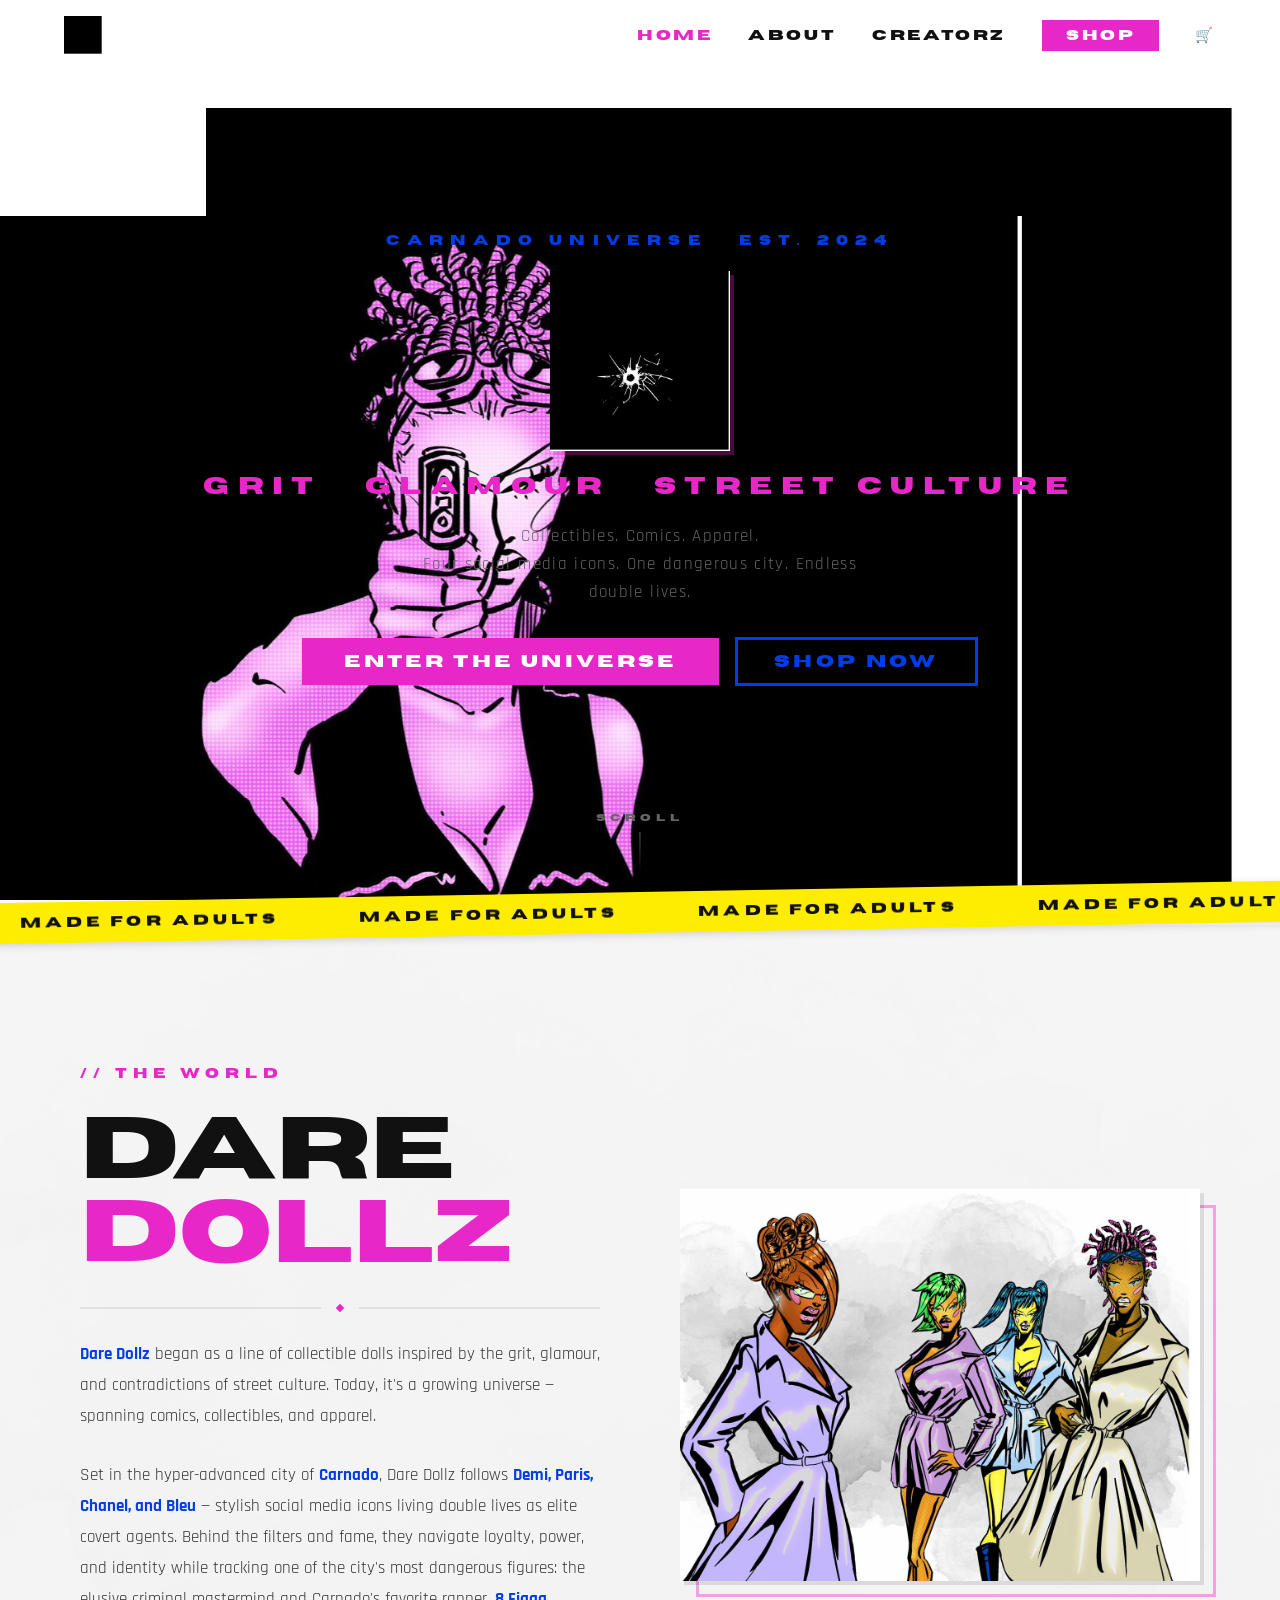
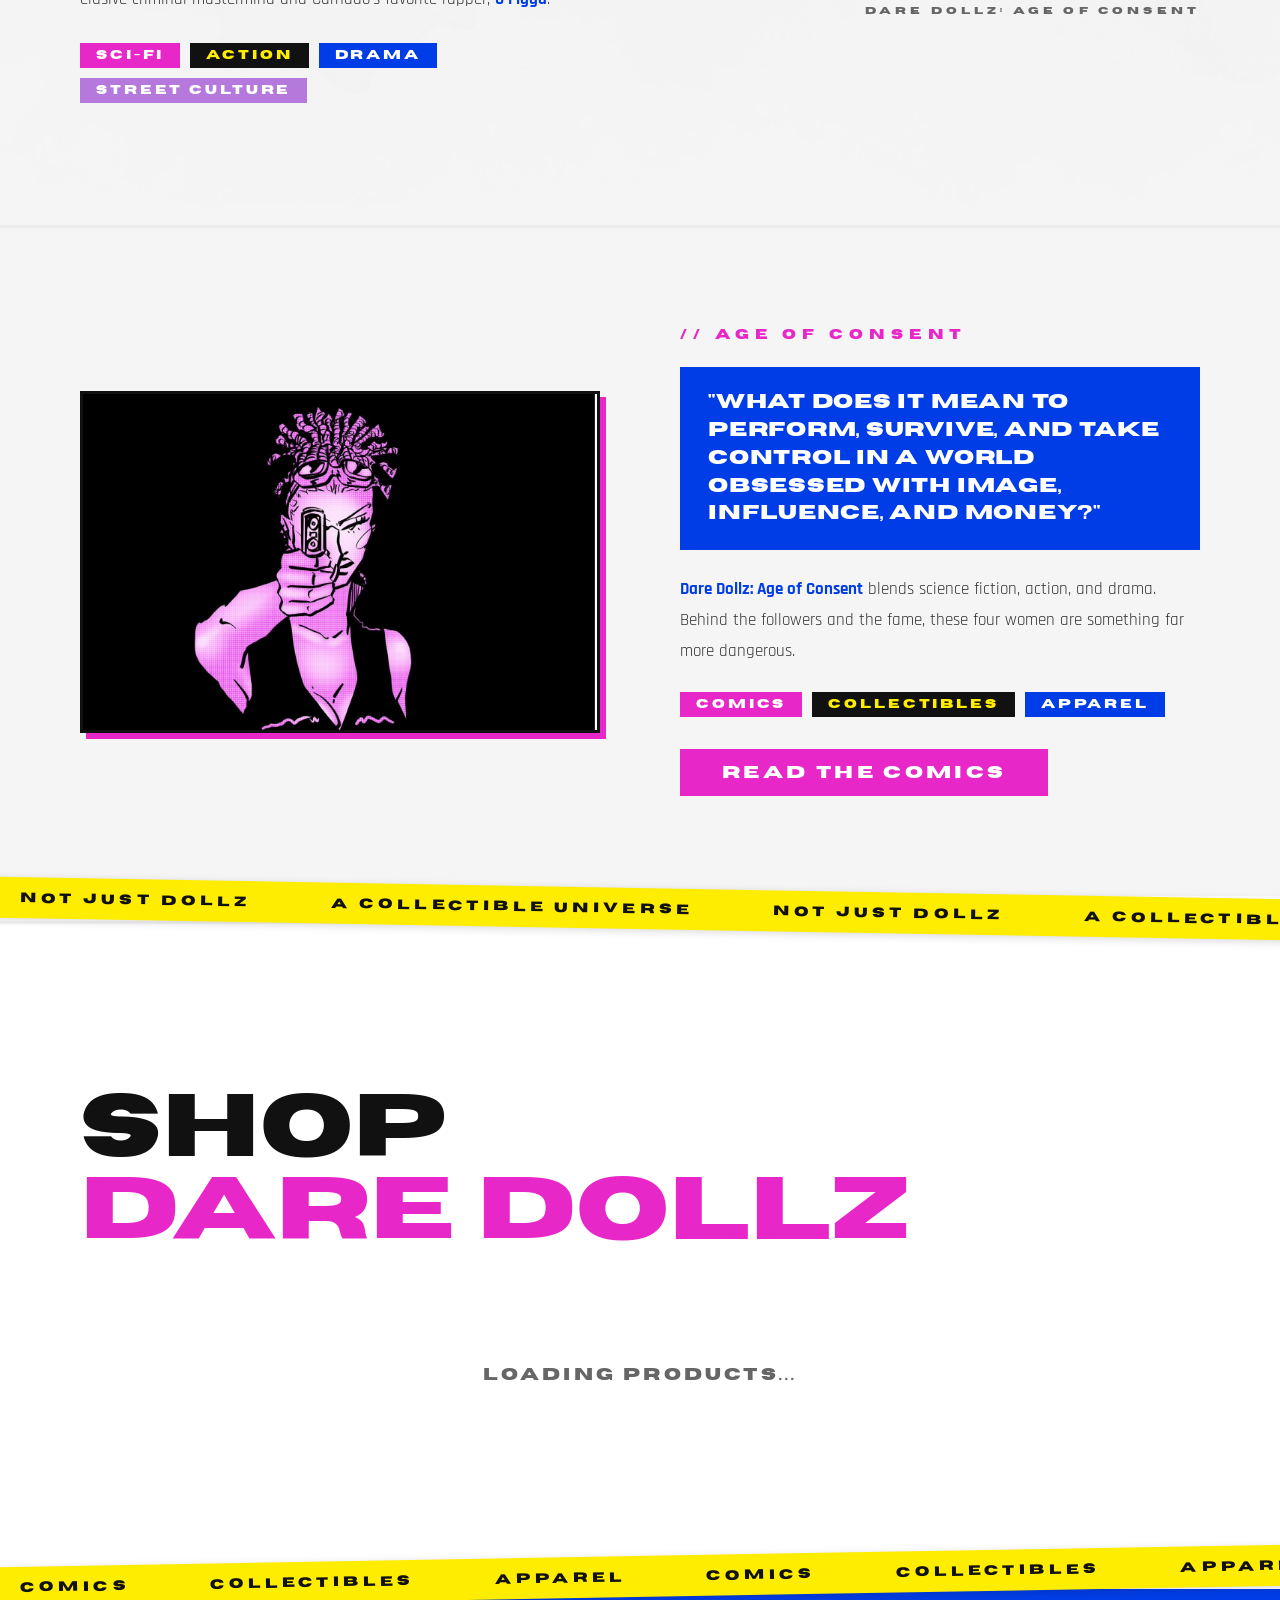
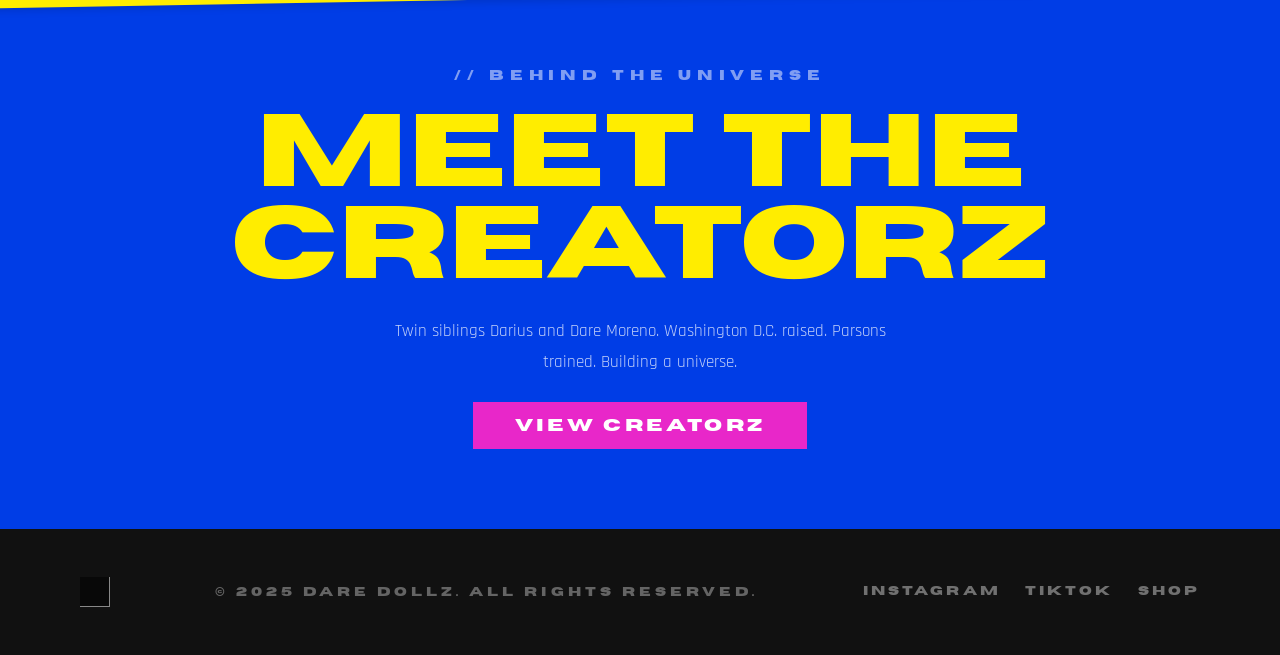
==== index.html @ 45865a86 "Dare Dollz site: pop-art redesign with Shopify integration Restyled from dark cyberpunk to pop-art/c" ====
<!DOCTYPE html>
<html lang="en">
<head>
  <meta charset="UTF-8">
  <meta name="viewport" content="width=device-width, initial-scale=1.0">
  <meta name="description" content="Dare Dollz — Collectibles, Comics & Apparel. A universe set in the hyper-advanced city of Carnado.">
  <title>DARE DOLLZ</title>
  <link rel="icon" type="image/png" href="assets/images/logo2.png">
  <link rel="stylesheet" href="css/style.css">
</head>
<body>

  <!-- ══════════════ NAV ══════════════ -->
  <nav class="nav">
    <a href="index.html">
      <img src="assets/images/logo2.png" alt="Dare Dollz" class="nav-logo">
    </a>

    <div class="nav-toggle" aria-label="Toggle menu">
      <span></span><span></span><span></span>
    </div>

    <ul class="nav-links">
      <li><a href="#hero">Home</a></li>
      <li><a href="#about">About</a></li>
      <li><a href="pages/creatorz.html">Creatorz</a></li>
      <li><a href="#shop" class="nav-shop">Shop</a></li>
      <li><a href="#" id="cart-toggle" class="nav-cart" aria-label="Cart">&#x1f6d2;<span id="cart-count" class="cart-count">0</span></a></li>
    </ul>
  </nav>

  <!-- ══════════════ HERO ══════════════ -->
  <section id="hero" class="hero">

    <!-- Background character art -->
    <img src="assets/images/main.png"   alt="" class="hero-bg-right" aria-hidden="true">
    <img src="assets/images/enter1.png" alt="" class="hero-bg-left"  aria-hidden="true">

    <!-- Center content -->
    <div class="hero-content">
      <p class="hero-eyebrow">Carnado Universe &middot; Est. 2024</p>

      <div class="hero-logo-wrap">
        <img src="assets/images/logo1.png" alt="Dare Dollz" class="hero-logo">
      </div>

      <p class="hero-tagline">Grit &middot; Glamour &middot; Street Culture</p>

      <p class="hero-sub">
        Collectibles. Comics. Apparel.<br>
        Four social media icons. One dangerous city. Endless double lives.
      </p>

      <div class="hero-cta">
        <a href="#about" class="btn btn-primary">Enter the Universe</a>
        <a href="#shop"   class="btn btn-outline">Shop Now</a>
      </div>
    </div>

    <!-- Scroll cue -->
    <div class="scroll-hint" aria-hidden="true">
      <span>Scroll</span>
      <div class="scroll-line"></div>
    </div>
  </section>

  <!-- ── CAUTION TAPE ── -->
  <div class="marquee-tape" aria-hidden="true">
    <div class="marquee-inner">
      <span>Made for Adults</span><span>Made for Adults</span><span>Made for Adults</span><span>Made for Adults</span><span>Made for Adults</span><span>Made for Adults</span><span>Made for Adults</span><span>Made for Adults</span><span>Made for Adults</span><span>Made for Adults</span>
    </div>
  </div>

  <!-- ══════════════ ABOUT ══════════════ -->
  <section id="about" class="about">

    <!-- Story intro grid -->
    <div class="about-hero">
      <div class="about-cloud" aria-hidden="true"></div>

      <div class="about-grid">

        <!-- Text -->
        <div class="about-text">
          <p class="section-label reveal" style="color: var(--pink);">// The World</p>

          <h2 class="section-title reveal reveal-delay-1">
            DARE
            <span class="accent">DOLLZ</span>
          </h2>

          <div class="divider reveal reveal-delay-2">
            <div class="divider-line"></div>
            <div class="divider-dot"></div>
            <div class="divider-line"></div>
          </div>

          <p class="body-text reveal reveal-delay-2">
            <strong>Dare Dollz</strong> began as a line of collectible dolls inspired by the grit, glamour, and contradictions of street culture. Today, it's a growing universe — spanning comics, collectibles, and apparel.
          </p>

          <p class="body-text reveal reveal-delay-3">
            Set in the hyper-advanced city of <strong>Carnado</strong>, Dare Dollz follows <strong>Demi, Paris, Chanel, and Bleu</strong> — stylish social media icons living double lives as elite covert agents. Behind the filters and fame, they navigate loyalty, power, and identity while tracking one of the city's most dangerous figures: the elusive criminal mastermind and Carnado's favorite rapper, <strong>8 Figga</strong>.
          </p>

          <div class="tag-row reveal reveal-delay-3">
            <span class="tag tag-pink">Sci-Fi</span>
            <span class="tag tag-yellow">Action</span>
            <span class="tag tag-blue">Drama</span>
            <span class="tag tag-purple">Street Culture</span>
          </div>
        </div>

        <!-- Image -->
        <div class="about-img-wrap reveal reveal-delay-1">
          <img src="assets/images/about.png" alt="Dare Dollz characters — Demi, Paris, Chanel, and Bleu" class="about-img">
        </div>
      </div>
    </div>

    <!-- Comic strip section -->
    <div class="comic-section">
      <div class="comic-inner">

        <img src="assets/images/enter1.png" alt="Dare Dollz: Age of Consent — comic art" class="comic-img reveal">

        <div class="comic-text">
          <p class="section-label reveal" style="color: var(--pink);">// Age of Consent</p>

          <blockquote class="pullquote reveal reveal-delay-1">
            "What does it mean to perform, survive, and take control in a world obsessed with image, influence, and money?"
          </blockquote>

          <p class="body-text reveal reveal-delay-2">
            <span style="color: var(--blue); font-weight: 700;">Dare Dollz: Age of Consent</span> blends science fiction, action, and drama. Behind the followers and the fame, these four women are something far more dangerous.
          </p>

          <div class="tag-row reveal reveal-delay-2">
            <span class="tag tag-pink">Comics</span>
            <span class="tag tag-yellow">Collectibles</span>
            <span class="tag tag-blue">Apparel</span>
          </div>

          <a href="#" class="btn btn-primary reveal reveal-delay-3" style="align-self: flex-start; margin-top: 8px;">
            Read the Comics
          </a>
        </div>
      </div>
    </div>

  </section>

  <!-- ── CAUTION TAPE ── -->
  <div class="marquee-tape tape-reverse" aria-hidden="true">
    <div class="marquee-inner">
      <span>Not Just Dollz</span><span>A Collectible Universe</span><span>Not Just Dollz</span><span>A Collectible Universe</span><span>Not Just Dollz</span><span>A Collectible Universe</span><span>Not Just Dollz</span><span>A Collectible Universe</span><span>Not Just Dollz</span><span>A Collectible Universe</span>
    </div>
  </div>

  <!-- ══════════════ SHOP ══════════════ -->
  <section id="shop" class="shop">
    <div class="shop-inner">
      <p class="section-label reveal" style="color: var(--pink);">// The Collection</p>
      <h2 class="section-title reveal reveal-delay-1">
        SHOP <span class="accent">DARE DOLLZ</span>
      </h2>
      <div id="products-grid" class="products-grid">
        <!-- Shopify products loaded here by js/shopify.js -->
        <div class="products-loading">Loading products...</div>
      </div>
    </div>
  </section>

  <!-- ══════════════ CART DRAWER ══════════════ -->
  <div id="cart-overlay" class="cart-overlay"></div>
  <aside id="cart-drawer" class="cart-drawer">
    <div class="cart-header">
      <h3>YOUR CART</h3>
      <button id="cart-close" class="cart-close">&times;</button>
    </div>
    <div id="cart-items" class="cart-items">
      <p class="cart-empty">Your cart is empty</p>
    </div>
    <div id="cart-footer" class="cart-footer" style="display:none;">
      <div class="cart-total">
        <span>SUBTOTAL</span>
        <span id="cart-subtotal">$0.00</span>
      </div>
      <button id="cart-checkout" class="btn btn-primary" style="width:100%;text-align:center;">Checkout</button>
    </div>
  </aside>

  <!-- ══════════════ CREATORZ PREVIEW ══════════════ -->
  <!-- Full page at pages/creatorz.html -->
  <!-- ── CAUTION TAPE ── -->
  <div class="marquee-tape" aria-hidden="true">
    <div class="marquee-inner">
      <span>Comics</span><span>Collectibles</span><span>Apparel</span><span>Comics</span><span>Collectibles</span><span>Apparel</span><span>Comics</span><span>Collectibles</span><span>Apparel</span><span>Comics</span><span>Collectibles</span><span>Apparel</span>
    </div>
  </div>

  <section id="creatorz-preview" style="
    background: var(--blue);
    padding: 80px;
    text-align: center;
    display: flex;
    flex-direction: column;
    align-items: center;
    gap: 24px;
    color: var(--white);
  ">
    <p class="section-label reveal" style="color: rgba(255,255,255,0.5);">// Behind the Universe</p>
    <h2 class="reveal reveal-delay-1" style="font-family: var(--font-display); font-size: clamp(3rem, 8vw, 7rem); color: var(--yellow); line-height: 0.9;">
      MEET THE<br>CREATORZ
    </h2>
    <p class="body-text reveal reveal-delay-2" style="max-width: 500px; color: rgba(255,255,255,0.75);">
      Twin siblings Darius and Dare Moreno. Washington D.C. raised. Parsons trained. Building a universe.
    </p>
    <a href="pages/creatorz.html" class="btn btn-primary reveal reveal-delay-3">View Creatorz</a>
  </section>

  <!-- ══════════════ FOOTER ══════════════ -->
  <footer class="footer">
    <img src="assets/images/logo2.png" alt="Dare Dollz" class="footer-logo">
    <p class="footer-copy">&copy; 2025 Dare Dollz. All Rights Reserved.</p>
    <div class="footer-links">
      <a href="#">Instagram</a>
      <a href="#">TikTok</a>
      <a href="#">Shop</a>
    </div>
  </footer>

  <!-- Shopify Buy SDK -->
  <script src="https://sdks.shopifycdn.com/buy-button/latest/buy-button-storefront.min.js"></script>
  <script src="js/shopify.js"></script>
  <script src="js/main.js"></script>
</body>
</html>
---- css/style.css ----
/* ============================================
   DARE DOLLZ — Main Stylesheet
   Pop-Art / Comic Book / Streetwear aesthetic
   Brand Colors: Yellow #FFED00 | Pink #E827C9
   Green #8CB350 | Purple #B578DD
   Blue #003DE6 | Cyan #1DF9FF
   Font: Horizon (display) + Rajdhani (body)
============================================ */

@import url('https://fonts.googleapis.com/css2?family=Rajdhani:wght@400;600;700&display=swap');

@font-face {
  font-family: 'Horizon';
  src: url('../assets/fonts/Horizon.woff2') format('woff2'),
       url('../assets/fonts/Horizon.otf') format('opentype');
  font-weight: normal;
  font-style: normal;
  font-display: swap;
}

@font-face {
  font-family: 'Horizon Outlined';
  src: url('../assets/fonts/Horizon_Outlined.woff2') format('woff2'),
       url('../assets/fonts/Horizon_Outlined.otf') format('opentype');
  font-weight: normal;
  font-style: normal;
  font-display: swap;
}

/* ── TOKENS ── */
:root {
  --yellow:      #FFED00;
  --pink:        #E827C9;
  --green:       #8CB350;
  --purple:      #B578DD;
  --cyan:        #1DF9FF;
  --blue:        #003DE6;
  --blue-light:  #38B6FF;
  --black:       #111111;
  --white:       #ffffff;
  --gray-light:  #f5f5f5;
  --gray-mid:    #666666;
  --gray-dark:   #333333;

  --font-display: 'Horizon', sans-serif;
  --font-body:    'Rajdhani', sans-serif;

  --transition: 0.22s cubic-bezier(0.4, 0, 0.2, 1);
}

/* ── RESET ── */
*, *::before, *::after { margin: 0; padding: 0; box-sizing: border-box; }
html { scroll-behavior: smooth; }
img { display: block; max-width: 100%; }
a { text-decoration: none; color: inherit; }
ul { list-style: none; }

body {
  font-family: var(--font-body);
  background: var(--white);
  color: var(--black);
  overflow-x: hidden;
}

/* ── TYPOGRAPHY ── */
.font-display { font-family: var(--font-display); }

/* ── SHARED COMPONENTS ── */

/* Section label — dossier style "FILE 01 :" */
.section-label {
  font-family: var(--font-display);
  font-size: 0.82rem;
  letter-spacing: 0.45em;
  text-transform: uppercase;
  color: var(--pink);
}

/* Section title */
.section-title {
  font-family: var(--font-display);
  font-size: clamp(3rem, 7vw, 5.5rem);
  line-height: 0.95;
  color: var(--black);
}
.section-title .accent { color: var(--pink); display: block; }

/* Body text */
.body-text {
  font-size: 1.08rem;
  line-height: 1.8;
  color: var(--gray-dark);
  font-weight: 400;
}
.body-text strong { color: var(--blue); font-weight: 700; }

/* Buttons */
.btn {
  font-family: var(--font-display);
  font-size: 1.05rem;
  letter-spacing: 0.2em;
  display: inline-block;
  cursor: pointer;
  border: none;
  transition: all var(--transition);
  text-transform: uppercase;
}

.btn-primary {
  padding: 14px 42px;
  background: var(--pink);
  color: var(--white);
}
.btn-primary:hover {
  background: var(--yellow);
  color: var(--black);
  transform: translateY(-2px);
  box-shadow: 0 6px 20px rgba(232,39,201,0.3);
}

.btn-outline {
  padding: 12px 36px;
  background: transparent;
  color: var(--blue);
  border: 3px solid var(--blue);
}
.btn-outline:hover {
  background: var(--blue);
  color: var(--white);
  transform: translateY(-2px);
}

/* Tags — filled pill style */
.tag-row { display: flex; gap: 10px; flex-wrap: wrap; }
.tag {
  font-family: var(--font-display);
  font-size: 0.72rem;
  letter-spacing: 0.25em;
  padding: 6px 16px;
  text-transform: uppercase;
  color: var(--white);
}
.tag-pink   { background: var(--pink); }
.tag-yellow { background: var(--black); color: var(--yellow); }
.tag-blue   { background: var(--blue); }
.tag-purple { background: var(--purple); }
.tag-green  { background: var(--green); }

/* Divider */
.divider { display: flex; align-items: center; gap: 16px; }
.divider-line { flex: 1; height: 2px; background: rgba(0,0,0,0.08); }
.divider-dot  { width: 6px; height: 6px; background: var(--pink); transform: rotate(45deg); }

/* ── CAUTION TAPE MARQUEE ── */
.marquee-tape {
  background: var(--yellow);
  overflow: hidden;
  white-space: nowrap;
  padding: 10px 0;
  transform: rotate(-1deg);
  margin: -8px -20px;
  position: relative;
  z-index: 20;
  box-shadow: 0 2px 8px rgba(0,0,0,0.15);
}
.marquee-tape.tape-reverse {
  transform: rotate(1deg);
}
.marquee-inner {
  display: inline-block;
  animation: marquee 20s linear infinite;
}
.marquee-tape.tape-reverse .marquee-inner {
  animation: marquee-reverse 20s linear infinite;
}
.marquee-inner span {
  font-family: var(--font-display);
  font-size: 0.85rem;
  letter-spacing: 0.3em;
  color: var(--black);
  padding: 0 40px;
  text-transform: uppercase;
}

@keyframes marquee {
  0%   { transform: translateX(0); }
  100% { transform: translateX(-50%); }
}
@keyframes marquee-reverse {
  0%   { transform: translateX(-50%); }
  100% { transform: translateX(0); }
}

/* ── NAV ── */
.nav {
  position: fixed;
  top: 0; left: 0; right: 0;
  z-index: 999;
  display: flex;
  justify-content: space-between;
  align-items: center;
  padding: 16px 64px;
  background: var(--white);
  transition: box-shadow var(--transition);
}
.nav.scrolled {
  box-shadow: 0 2px 20px rgba(0,0,0,0.08);
}
.nav-logo { height: 38px; }

.nav-links {
  display: flex;
  gap: 36px;
  align-items: center;
}
.nav-links a {
  font-family: var(--font-display);
  font-size: 0.9rem;
  letter-spacing: 0.18em;
  color: var(--black);
  position: relative;
  transition: color var(--transition);
}
.nav-links a::after {
  content: '';
  position: absolute;
  bottom: -4px; left: 0; right: 0;
  height: 3px;
  background: var(--pink);
  transform: scaleX(0);
  transform-origin: left;
  transition: transform var(--transition);
}
.nav-links a:hover { color: var(--pink); }
.nav-links a:hover::after { transform: scaleX(1); }
.nav-links .nav-shop {
  background: var(--pink);
  color: var(--white);
  padding: 8px 24px;
  font-size: 0.9rem;
}
.nav-links .nav-shop:hover {
  background: var(--yellow);
  color: var(--black);
}
.nav-links .nav-shop::after { display: none; }

/* Hamburger (mobile) */
.nav-toggle {
  display: none;
  flex-direction: column;
  gap: 5px;
  cursor: pointer;
  padding: 4px;
}
.nav-toggle span {
  display: block;
  width: 26px; height: 2px;
  background: var(--black);
  transition: all var(--transition);
}

/* ── NAV CART ── */
.nav-cart {
  position: relative;
  font-size: 1.2rem;
  line-height: 1;
}
.nav-cart::after { display: none !important; }
.cart-count {
  position: absolute;
  top: -8px; right: -12px;
  background: var(--pink);
  color: var(--white);
  font-family: var(--font-display);
  font-size: 0.65rem;
  width: 18px; height: 18px;
  border-radius: 50%;
  display: none;
  align-items: center;
  justify-content: center;
  letter-spacing: 0;
}

/* ── HERO ── */
.hero {
  position: relative;
  min-height: 100vh;
  background: var(--white);
  display: flex;
  flex-direction: column;
  align-items: center;
  justify-content: center;
  overflow: hidden;
  padding: 100px 24px 80px;
}

.hero-bg-right {
  position: absolute;
  bottom: 0; right: 2%;
  height: 88vh;
  object-fit: contain;
  object-position: bottom;
  opacity: 0;
  animation: slideInRight 1.2s cubic-bezier(0.16,1,0.3,1) 0.4s forwards;
}
.hero-bg-left {
  position: absolute;
  bottom: 0; left: -2%;
  height: 76vh;
  object-fit: contain;
  object-position: bottom;
  opacity: 0;
  animation: slideInLeft 1.2s cubic-bezier(0.16,1,0.3,1) 0.6s forwards;
}

.hero-content {
  position: relative;
  z-index: 10;
  text-align: center;
  display: flex;
  flex-direction: column;
  align-items: center;
  gap: 22px;
}

.hero-eyebrow {
  font-family: var(--font-display);
  font-size: 0.82rem;
  letter-spacing: 0.55em;
  color: var(--blue);
  opacity: 0;
  animation: fadeUp 0.8s ease 0.3s forwards;
}

.hero-logo-wrap {
  position: relative;
  display: inline-block;
}
.hero-logo {
  height: 180px;
  opacity: 0;
  animation: logoReveal 1s cubic-bezier(0.16,1,0.3,1) 0.5s forwards;
  filter: drop-shadow(4px 4px 0 rgba(232,39,201,0.3));
}

.hero-tagline {
  font-family: var(--font-display);
  font-size: clamp(1rem, 3vw, 1.5rem);
  letter-spacing: 0.35em;
  color: var(--pink);
  opacity: 0;
  animation: fadeUp 0.8s ease 0.9s forwards;
}

.hero-sub {
  font-family: var(--font-body);
  font-size: 1.05rem;
  letter-spacing: 0.08em;
  color: var(--gray-mid);
  max-width: 460px;
  line-height: 1.65;
  opacity: 0;
  animation: fadeUp 0.8s ease 1.1s forwards;
}

.hero-cta {
  display: flex;
  gap: 16px;
  align-items: center;
  opacity: 0;
  animation: fadeUp 0.8s ease 1.3s forwards;
  margin-top: 8px;
}

.scroll-hint {
  position: absolute;
  bottom: 28px; left: 50%;
  transform: translateX(-50%);
  display: flex;
  flex-direction: column;
  align-items: center;
  gap: 8px;
  opacity: 0;
  animation: fadeIn 1s ease 2s forwards;
}
.scroll-hint span {
  font-family: var(--font-display);
  font-size: 0.65rem;
  letter-spacing: 0.45em;
  color: var(--gray-mid);
}
.scroll-line {
  width: 1px; height: 40px;
  background: linear-gradient(to bottom, var(--gray-mid), transparent);
  animation: pulse 2s ease infinite;
}

/* ── ABOUT ── */
.about {
  background: var(--gray-light);
  position: relative;
  overflow: hidden;
}

.about-hero {
  position: relative;
  min-height: 100vh;
  display: flex;
  align-items: center;
  padding: 120px 80px 100px;
}

.about-cloud {
  position: absolute;
  inset: 0;
  background: url('../assets/images/cloud.png') center/cover no-repeat;
  opacity: 0.04;
}

.about-grid {
  display: grid;
  grid-template-columns: 1fr 1fr;
  gap: 80px;
  max-width: 1200px;
  margin: 0 auto;
  align-items: center;
  position: relative;
  z-index: 2;
}

.about-text { display: flex; flex-direction: column; gap: 28px; }

.about-img-wrap { position: relative; }
.about-img-wrap::before {
  content: '';
  position: absolute;
  top: 16px; left: 16px; right: -16px; bottom: -16px;
  border: 3px solid var(--pink);
  opacity: 0.4;
  z-index: 0;
}
.about-img-wrap::after {
  content: 'DARE DOLLZ: AGE OF CONSENT';
  position: absolute;
  bottom: -36px; right: 0;
  font-family: var(--font-display);
  font-size: 0.65rem;
  letter-spacing: 0.4em;
  color: var(--gray-mid);
}
.about-img {
  position: relative;
  z-index: 1;
  filter: drop-shadow(4px 4px 0 rgba(0,0,0,0.1));
}

/* Comic / Story strip */
.comic-section {
  padding: 100px 80px;
  border-top: 3px solid rgba(0,0,0,0.04);
}
.comic-inner {
  max-width: 1200px;
  margin: 0 auto;
  display: grid;
  grid-template-columns: 1fr 1fr;
  gap: 80px;
  align-items: center;
}
.comic-img {
  border: 3px solid var(--black);
  width: 100%;
  box-shadow: 6px 6px 0 var(--pink);
}
.comic-text { display: flex; flex-direction: column; gap: 24px; }

.pullquote {
  background: var(--blue);
  color: var(--white);
  padding: 22px 28px;
  font-family: var(--font-display);
  font-size: 1.2rem;
  letter-spacing: 0.04em;
  line-height: 1.45;
}

/* ── INFO BOX (pitch deck style) ── */
.info-box {
  padding: 24px 28px;
  font-family: var(--font-display);
  font-size: 0.95rem;
  letter-spacing: 0.04em;
  line-height: 1.6;
}
.info-box-pink { background: var(--pink); color: var(--white); }
.info-box-blue { background: var(--blue); color: var(--white); }
.info-box-yellow { background: var(--yellow); color: var(--black); }

/* ── SHOP ── */
.shop {
  background: var(--white);
  padding: 120px 80px;
  border-top: 3px solid rgba(0,0,0,0.04);
}
.shop-inner {
  max-width: 1200px;
  margin: 0 auto;
  display: flex;
  flex-direction: column;
  gap: 28px;
}
.products-grid {
  display: grid;
  grid-template-columns: repeat(auto-fill, minmax(260px, 1fr));
  gap: 32px;
  margin-top: 24px;
}
.products-loading, .products-empty {
  grid-column: 1 / -1;
  text-align: center;
  font-family: var(--font-display);
  font-size: 1rem;
  letter-spacing: 0.2em;
  color: var(--gray-mid);
  padding: 60px 0;
}
.product-card {
  background: var(--white);
  border: 2px solid rgba(0,0,0,0.06);
  transition: border-color var(--transition), transform var(--transition), box-shadow var(--transition);
}
.product-card:hover {
  border-color: var(--pink);
  transform: translateY(-4px);
  box-shadow: 4px 4px 0 var(--pink);
}
.product-img-wrap {
  aspect-ratio: 1;
  overflow: hidden;
  background: var(--gray-light);
}
.product-img {
  width: 100%; height: 100%;
  object-fit: cover;
  transition: transform 0.4s ease;
}
.product-card:hover .product-img { transform: scale(1.05); }
.product-img-placeholder {
  width: 100%; height: 100%;
  background: var(--gray-light);
}
.product-info {
  padding: 20px;
  display: flex;
  flex-direction: column;
  gap: 8px;
}
.product-title {
  font-family: var(--font-display);
  font-size: 1.05rem;
  letter-spacing: 0.1em;
  color: var(--black);
}
.product-price {
  font-family: var(--font-display);
  font-size: 1rem;
  color: var(--pink);
  letter-spacing: 0.06em;
}
.product-atc {
  margin-top: 8px;
  font-size: 0.82rem;
  padding: 10px 24px;
}
.product-atc:disabled {
  opacity: 0.4;
  cursor: not-allowed;
}

/* ── CREATORZ ── */
.creatorz {
  background: var(--blue);
  position: relative;
  overflow: hidden;
  padding: 120px 80px;
}
.creatorz::before {
  content: 'CREATORZ';
  position: absolute;
  top: 50%; left: 50%;
  transform: translate(-50%, -50%);
  font-family: var(--font-display);
  font-size: 22vw;
  color: rgba(0,0,0,0.1);
  white-space: nowrap;
  pointer-events: none;
  letter-spacing: -0.02em;
}

.creatorz-inner {
  max-width: 1200px;
  margin: 0 auto;
  position: relative;
  z-index: 2;
}

.creatorz-head {
  display: flex;
  flex-direction: column;
  align-items: center;
  text-align: center;
  gap: 10px;
  margin-bottom: 80px;
}
.creatorz-title {
  font-family: var(--font-display);
  font-size: clamp(4rem, 10vw, 9rem);
  line-height: 0.9;
  color: var(--yellow);
  text-shadow: 4px 4px 0 rgba(0,0,0,0.25);
}

.creatorz-grid {
  display: grid;
  grid-template-columns: 320px 1fr;
  gap: 80px;
  align-items: start;
}

.bio-photo-wrap { display: flex; flex-direction: column; gap: 10px; }
.bio-photo {
  width: 100%;
  border: 4px solid var(--yellow);
}
.bio-photo-caption {
  font-family: var(--font-display);
  font-size: 0.72rem;
  letter-spacing: 0.35em;
  color: rgba(255,237,0,0.6);
  text-align: center;
}

.bio-text { display: flex; flex-direction: column; gap: 30px; }

.creator-block { border-top: 2px solid rgba(255,255,255,0.14); padding-top: 26px; }
.creator-name {
  font-family: var(--font-display);
  font-size: 2rem;
  letter-spacing: 0.15em;
  color: var(--yellow);
  margin-bottom: 10px;
}
.creator-bio {
  font-size: 1rem;
  line-height: 1.8;
  color: rgba(255,255,255,0.8);
}
.creator-bio strong { color: var(--white); }
.creator-bio em { color: var(--yellow); font-style: normal; }

.origin-box {
  background: rgba(0,0,0,0.2);
  border: 2px solid var(--yellow);
  padding: 26px 30px;
}
.origin-box p {
  font-size: 0.97rem;
  line-height: 1.8;
  color: rgba(255,255,255,0.7);
}

/* ── CART DRAWER ── */
.cart-overlay {
  position: fixed;
  inset: 0;
  background: rgba(0,0,0,0.4);
  z-index: 1000;
  opacity: 0;
  pointer-events: none;
  transition: opacity var(--transition);
}
.cart-overlay.open {
  opacity: 1;
  pointer-events: auto;
}
.cart-drawer {
  position: fixed;
  top: 0; right: 0;
  width: 400px; max-width: 90vw;
  height: 100vh;
  background: var(--white);
  border-left: 3px solid var(--black);
  z-index: 1001;
  display: flex;
  flex-direction: column;
  transform: translateX(100%);
  transition: transform 0.35s cubic-bezier(0.4, 0, 0.2, 1);
}
.cart-drawer.open { transform: translateX(0); }
.cart-header {
  display: flex;
  justify-content: space-between;
  align-items: center;
  padding: 24px;
  border-bottom: 3px solid rgba(0,0,0,0.06);
}
.cart-header h3 {
  font-family: var(--font-display);
  font-size: 1.2rem;
  letter-spacing: 0.25em;
  color: var(--black);
}
.cart-close {
  background: none; border: none;
  color: var(--black);
  font-size: 1.8rem;
  cursor: pointer;
  line-height: 1;
}
.cart-items {
  flex: 1;
  overflow-y: auto;
  padding: 20px;
}
.cart-empty {
  color: var(--gray-mid);
  text-align: center;
  font-family: var(--font-display);
  letter-spacing: 0.15em;
  padding: 40px 0;
}
.cart-item {
  display: flex;
  gap: 14px;
  padding: 16px 0;
  border-bottom: 1px solid rgba(0,0,0,0.06);
  position: relative;
}
.cart-item-img {
  width: 72px; height: 72px;
  object-fit: cover;
  background: var(--gray-light);
  border: 1px solid rgba(0,0,0,0.06);
}
.cart-item-details { flex: 1; display: flex; flex-direction: column; gap: 4px; }
.cart-item-title {
  font-family: var(--font-display);
  font-size: 0.9rem;
  letter-spacing: 0.1em;
  color: var(--black);
}
.cart-item-variant {
  font-size: 0.78rem;
  color: var(--gray-mid);
}
.cart-item-price {
  font-family: var(--font-display);
  color: var(--pink);
  font-size: 0.88rem;
}
.cart-item-qty {
  display: flex;
  align-items: center;
  gap: 10px;
  margin-top: 4px;
}
.qty-btn {
  background: var(--gray-light);
  border: 2px solid rgba(0,0,0,0.1);
  color: var(--black);
  width: 28px; height: 28px;
  font-size: 1rem;
  cursor: pointer;
  display: flex;
  align-items: center;
  justify-content: center;
  font-family: var(--font-display);
}
.qty-btn:hover { background: var(--pink); color: var(--white); border-color: var(--pink); }
.cart-item-remove {
  position: absolute;
  top: 16px; right: 0;
  background: none; border: none;
  color: var(--gray-mid);
  font-size: 1.2rem;
  cursor: pointer;
}
.cart-item-remove:hover { color: var(--pink); }
.cart-footer {
  padding: 20px 24px;
  border-top: 3px solid rgba(0,0,0,0.06);
}
.cart-total {
  display: flex;
  justify-content: space-between;
  font-family: var(--font-display);
  font-size: 1rem;
  letter-spacing: 0.15em;
  margin-bottom: 16px;
  color: var(--black);
}
.cart-total span:last-child { color: var(--pink); }

/* ── FOOTER ── */
.footer {
  background: var(--black);
  padding: 48px 80px;
  display: flex;
  justify-content: space-between;
  align-items: center;
  color: var(--white);
}
.footer-logo { height: 30px; filter: brightness(10); opacity: 0.5; }
.footer-copy {
  font-family: var(--font-display);
  font-size: 0.72rem;
  letter-spacing: 0.35em;
  color: rgba(255,255,255,0.35);
}
.footer-links { display: flex; gap: 24px; }
.footer-links a {
  font-family: var(--font-display);
  font-size: 0.78rem;
  letter-spacing: 0.25em;
  color: rgba(255,255,255,0.4);
  transition: color var(--transition);
}
.footer-links a:hover { color: var(--pink); }

/* ── ANIMATIONS ── */
@keyframes fadeUp {
  from { opacity: 0; transform: translateY(24px); }
  to   { opacity: 1; transform: translateY(0); }
}
@keyframes fadeIn {
  from { opacity: 0; }
  to   { opacity: 1; }
}
@keyframes slideInRight {
  from { opacity: 0; transform: translateX(60px); }
  to   { opacity: 1; transform: translateX(0); }
}
@keyframes slideInLeft {
  from { opacity: 0; transform: translateX(-60px); }
  to   { opacity: 1; transform: translateX(0); }
}
@keyframes logoReveal {
  from { opacity: 0; transform: scale(0.88) translateY(12px); }
  to   { opacity: 1; transform: scale(1) translateY(0); }
}
@keyframes pulse {
  0%, 100% { opacity: 0.3; }
  50%       { opacity: 0.8; }
}

/* Scroll-reveal utility (JS adds .revealed) */
.reveal {
  opacity: 0;
  transform: translateY(32px);
  transition: opacity 0.7s ease, transform 0.7s ease;
}
.reveal.revealed {
  opacity: 1;
  transform: translateY(0);
}
.reveal-delay-1 { transition-delay: 0.1s; }
.reveal-delay-2 { transition-delay: 0.22s; }
.reveal-delay-3 { transition-delay: 0.36s; }

/* ── RESPONSIVE ── */
@media (max-width: 960px) {
  .nav { padding: 16px 28px; }
  .nav-links { display: none; flex-direction: column; position: absolute; top: 70px; left: 0; right: 0; background: var(--white); padding: 24px 32px; gap: 20px; border-bottom: 2px solid rgba(0,0,0,0.06); box-shadow: 0 8px 20px rgba(0,0,0,0.08); }
  .nav-links.open { display: flex; }
  .nav-toggle { display: flex; }

  .about-grid, .comic-inner, .creatorz-grid { grid-template-columns: 1fr; gap: 48px; }
  .about-hero, .comic-section, .creatorz, .shop { padding: 80px 28px; }
  .products-grid { grid-template-columns: repeat(auto-fill, minmax(200px, 1fr)); gap: 20px; }
  .hero-bg-right, .hero-bg-left { opacity: 0.25; height: 55vh; }
  .footer { padding: 36px 28px; flex-direction: column; gap: 20px; text-align: center; }
  .marquee-tape { margin: -8px -10px; }
}
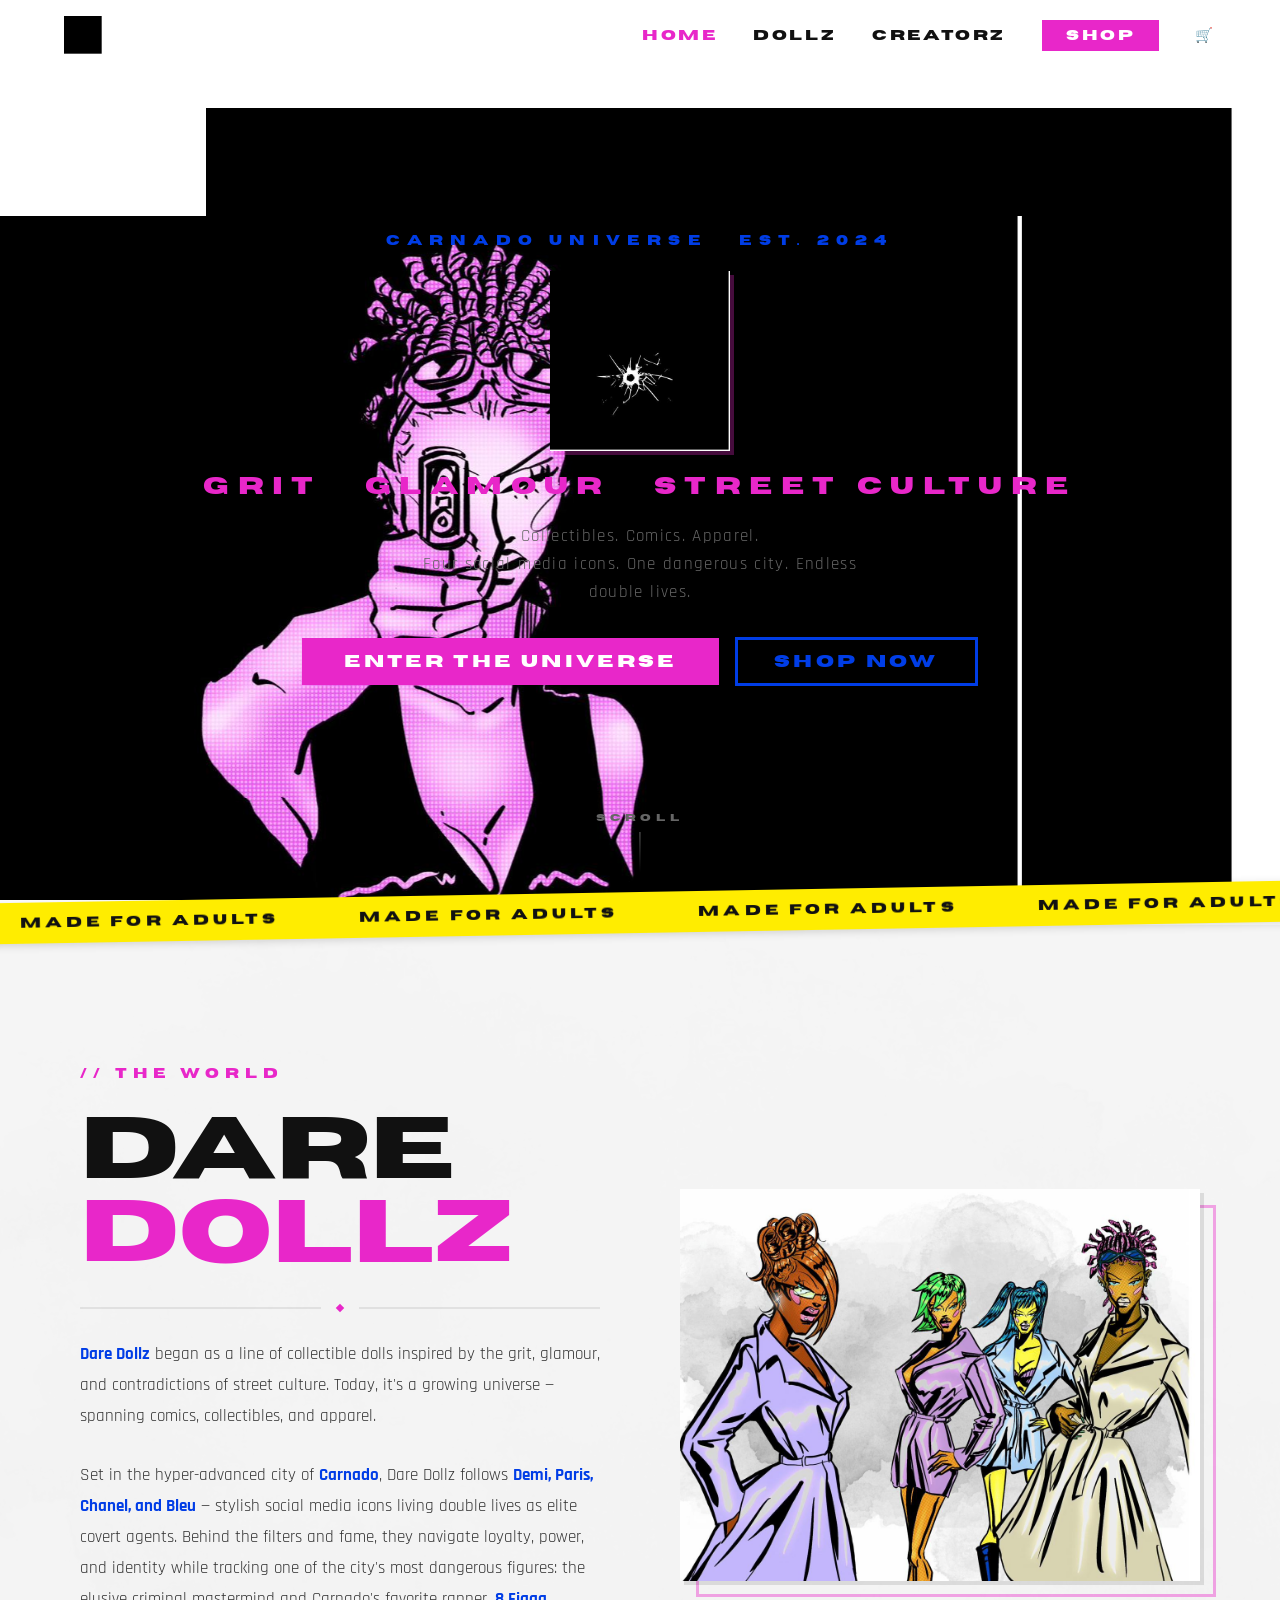
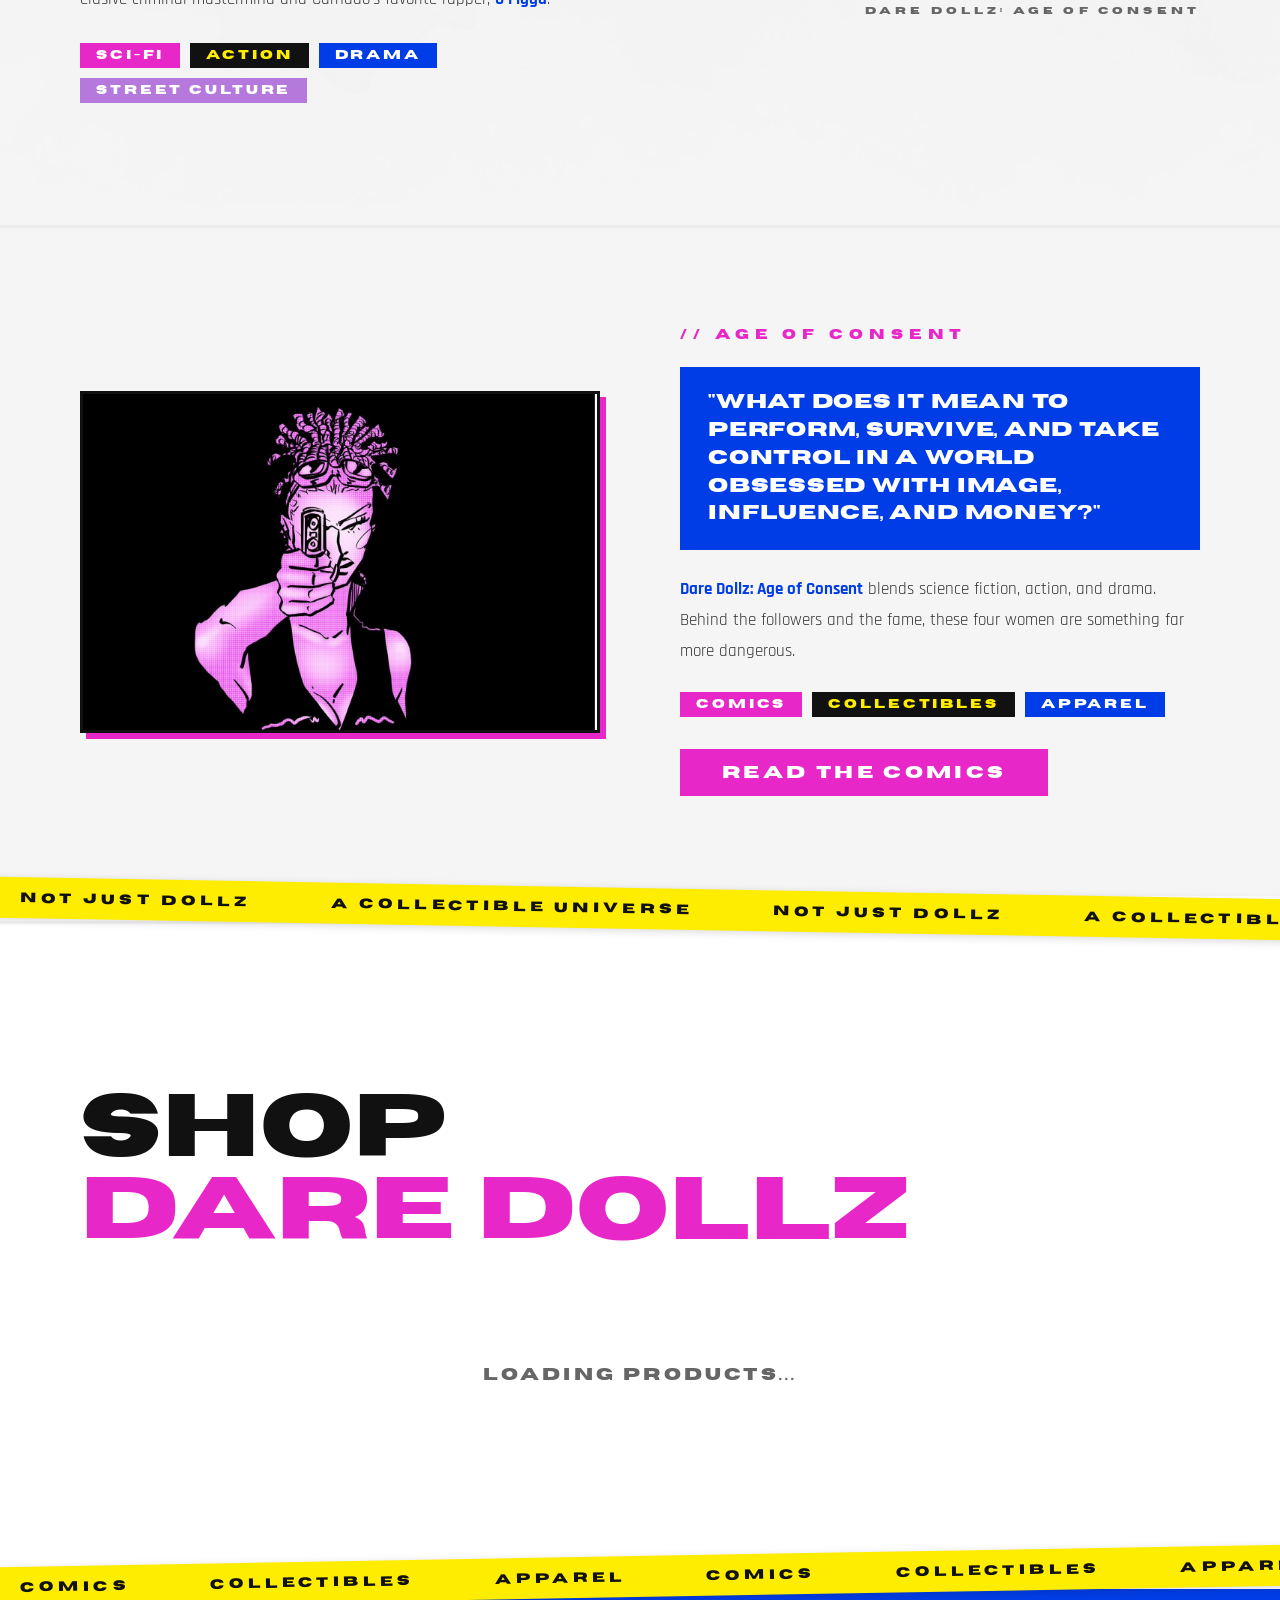
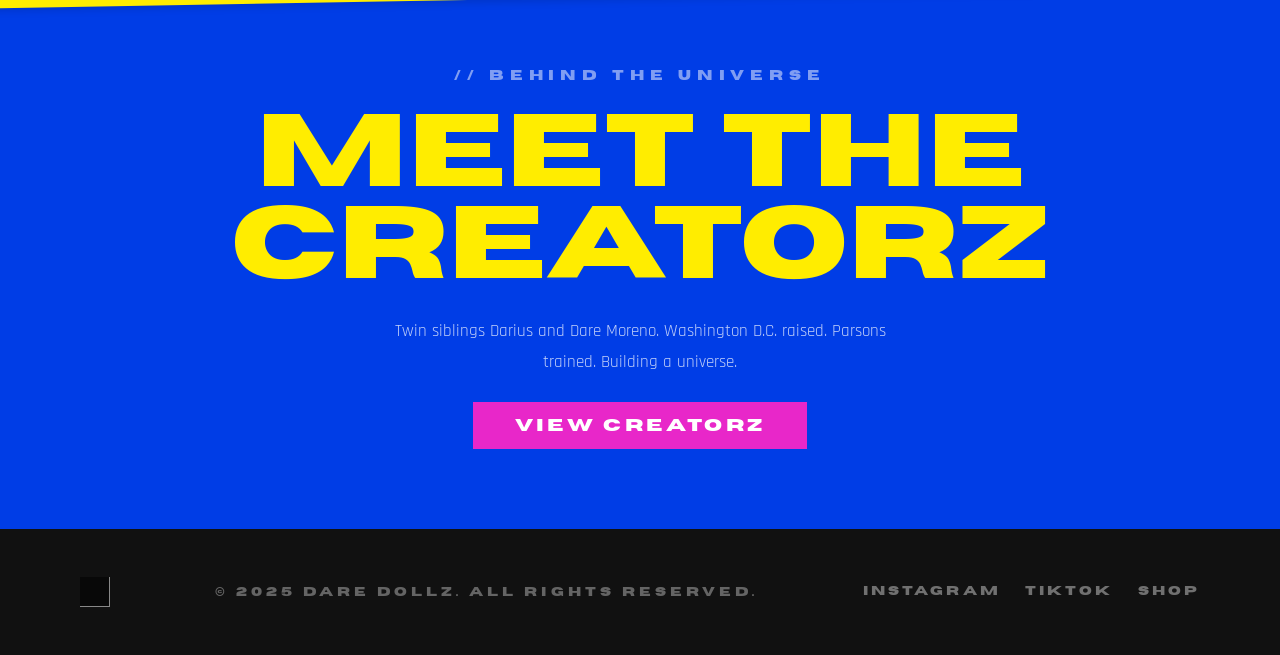
==== commit 2aac1e61: "Add mobile responsive breakpoints and rename About nav to Dollz Co-Authored-By: Claude Opus 4.8 (1M " ====
--- a/index.html
+++ b/index.html
@@ -22,7 +22,7 @@
 
     <ul class="nav-links">
       <li><a href="#hero">Home</a></li>
-      <li><a href="#about">About</a></li>
+      <li><a href="#about">Dollz</a></li>
       <li><a href="pages/creatorz.html">Creatorz</a></li>
       <li><a href="#shop" class="nav-shop">Shop</a></li>
       <li><a href="#" id="cart-toggle" class="nav-cart" aria-label="Cart">&#x1f6d2;<span id="cart-count" class="cart-count">0</span></a></li>
--- a/css/style.css
+++ b/css/style.css
@@ -869,6 +869,8 @@
 .reveal-delay-3 { transition-delay: 0.36s; }
 
 /* ── RESPONSIVE ── */
+
+/* Tablet & small desktop */
 @media (max-width: 960px) {
   .nav { padding: 16px 28px; }
   .nav-links { display: none; flex-direction: column; position: absolute; top: 70px; left: 0; right: 0; background: var(--white); padding: 24px 32px; gap: 20px; border-bottom: 2px solid rgba(0,0,0,0.06); box-shadow: 0 8px 20px rgba(0,0,0,0.08); }
@@ -879,6 +881,66 @@
   .about-hero, .comic-section, .creatorz, .shop { padding: 80px 28px; }
   .products-grid { grid-template-columns: repeat(auto-fill, minmax(200px, 1fr)); gap: 20px; }
   .hero-bg-right, .hero-bg-left { opacity: 0.25; height: 55vh; }
+  .hero-logo { height: 130px; }
+  .hero { padding: 100px 20px 60px; }
   .footer { padding: 36px 28px; flex-direction: column; gap: 20px; text-align: center; }
+  .footer-links { justify-content: center; }
   .marquee-tape { margin: -8px -10px; }
-}
+  .cart-drawer { width: 340px; }
+
+  /* Creatorz preview section */
+  #creatorz-preview { padding: 60px 28px !important; }
+}
+
+/* Mobile */
+@media (max-width: 600px) {
+  .hero { padding: 90px 16px 50px; min-height: 100svh; }
+  .hero-logo { height: 100px; }
+  .hero-eyebrow { font-size: 0.65rem; letter-spacing: 0.35em; }
+  .hero-tagline { font-size: 0.85rem; letter-spacing: 0.2em; }
+  .hero-sub { font-size: 0.92rem; max-width: 320px; }
+  .hero-cta { flex-direction: column; gap: 12px; }
+  .hero-cta .btn { width: 100%; text-align: center; }
+  .hero-bg-right { right: -10%; height: 45vh; }
+  .hero-bg-left { left: -10%; height: 40vh; }
+
+  .about-hero { padding: 60px 20px; min-height: auto; }
+  .about-img-wrap::before { display: none; }
+  .about-img-wrap::after { display: none; }
+  .comic-section { padding: 60px 20px; }
+  .pullquote { font-size: 1rem; padding: 18px 20px; }
+
+  .section-title { font-size: clamp(2.2rem, 10vw, 3.5rem); }
+  .section-label { font-size: 0.68rem; letter-spacing: 0.35em; }
+  .body-text { font-size: 0.95rem; }
+
+  .shop { padding: 60px 20px; }
+  .products-grid { grid-template-columns: repeat(auto-fill, minmax(150px, 1fr)); gap: 14px; }
+  .product-info { padding: 14px; }
+  .product-title { font-size: 0.88rem; }
+  .product-price { font-size: 0.85rem; }
+  .product-atc { font-size: 0.72rem; padding: 8px 16px; }
+
+  .cart-drawer { width: 100%; max-width: 100vw; }
+
+  .btn { font-size: 0.9rem; padding: 12px 28px; }
+
+  .nav { padding: 14px 16px; }
+  .nav-logo { height: 30px; }
+
+  .footer { padding: 28px 20px; }
+  .footer-links { gap: 16px; }
+  .footer-links a { font-size: 0.7rem; }
+  .footer-copy { font-size: 0.6rem; }
+
+  .marquee-tape { margin: -6px -6px; padding: 8px 0; }
+  .marquee-inner span { font-size: 0.72rem; padding: 0 24px; }
+
+  #creatorz-preview { padding: 50px 20px !important; }
+
+  .creatorz { padding: 60px 20px; }
+  .creatorz-head { margin-bottom: 48px; }
+  .creatorz-title { font-size: clamp(2.5rem, 12vw, 5rem); }
+  .bio-photo { width: 100%; }
+  .creator-name { font-size: 1.4rem; }
+}
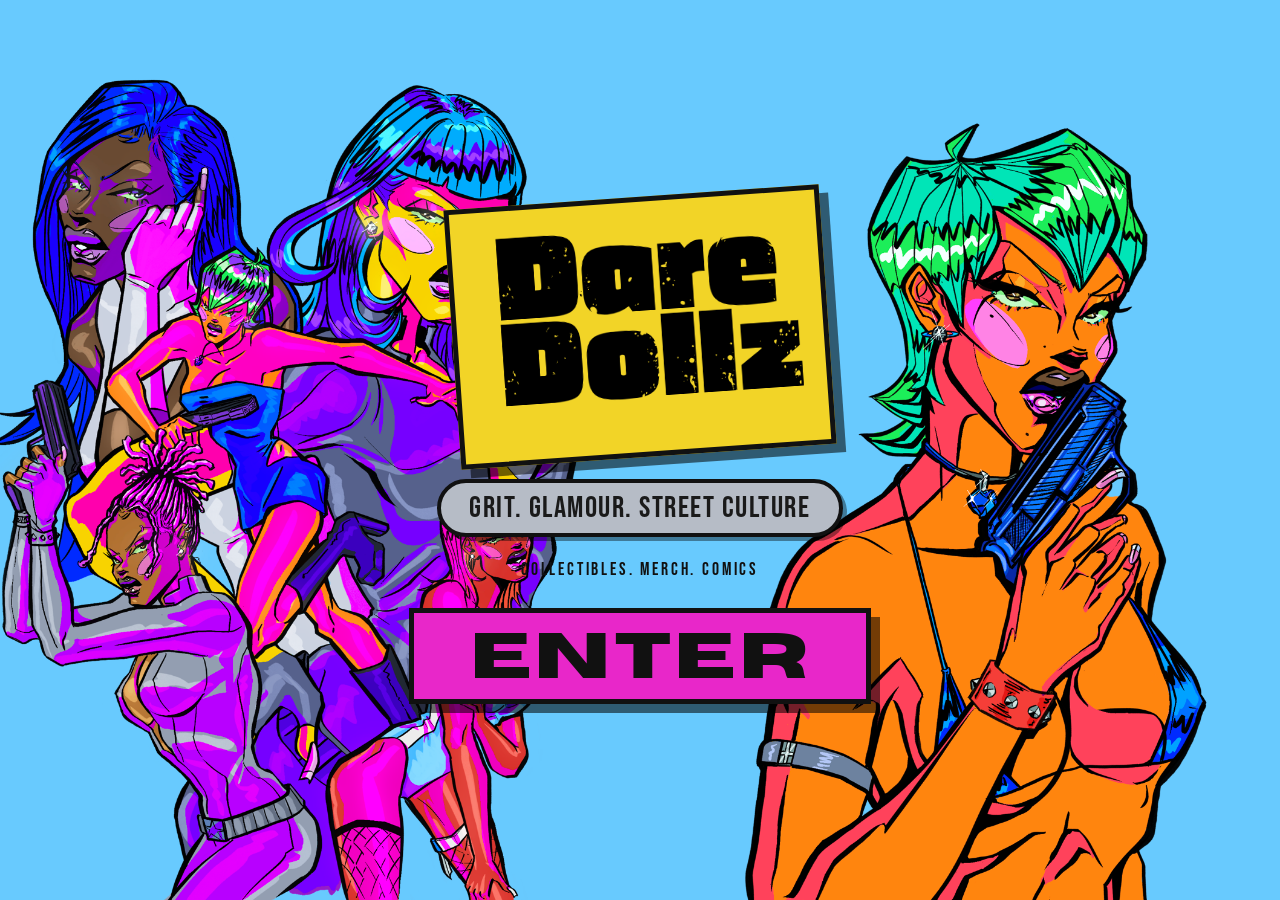
==== commit 9c0f1de7: "Add ENTER landing splash, new hero, comic spread, dolls, floating ID & email modal - Split site: ind" ====
--- a/index.html
+++ b/index.html
@@ -3,236 +3,30 @@
 <head>
   <meta charset="UTF-8">
   <meta name="viewport" content="width=device-width, initial-scale=1.0">
-  <meta name="description" content="Dare Dollz — Collectibles, Comics & Apparel. A universe set in the hyper-advanced city of Carnado.">
-  <title>DARE DOLLZ</title>
-  <link rel="icon" type="image/png" href="assets/images/logo2.png">
-  <link rel="stylesheet" href="css/style.css">
+  <meta name="description" content="Dare Dollz — Grit. Glamour. Street Culture. Collectables, Merch, Comics, Toys.">
+  <title>DARE DOLLZ — Enter</title>
+  <link rel="icon" type="image/png" href="assets/images/logo-dare.png">
+  <link rel="stylesheet" href="css/style.css?v=17">
 </head>
-<body>
+<body class="landing-body">
 
-  <!-- ══════════════ NAV ══════════════ -->
-  <nav class="nav">
-    <a href="index.html">
-      <img src="assets/images/logo2.png" alt="Dare Dollz" class="nav-logo">
-    </a>
+  <main class="landing">
+    <!-- Character art -->
+    <img src="assets/images/hero-squad.png" alt="" class="landing-char landing-left"  aria-hidden="true">
+    <img src="assets/images/hero-demi.png"  alt="" class="landing-char landing-right" aria-hidden="true">
 
-    <div class="nav-toggle" aria-label="Toggle menu">
-      <span></span><span></span><span></span>
+    <!-- Center gateway -->
+    <div class="landing-center">
+      <a href="home.html" class="landing-logo-box" aria-label="Dare Dollz — Enter">
+        <img src="assets/images/logo-dare-wide.png" alt="Dare Dollz">
+      </a>
+
+      <p class="landing-tagline">Grit. Glamour. Street Culture</p>
+      <p class="landing-sub">Collectibles. Merch. Comics</p>
+
+      <a href="home.html" class="landing-enter">Enter</a>
     </div>
+  </main>
 
-    <ul class="nav-links">
-      <li><a href="#hero">Home</a></li>
-      <li><a href="#about">Dollz</a></li>
-      <li><a href="pages/creatorz.html">Creatorz</a></li>
-      <li><a href="#shop" class="nav-shop">Shop</a></li>
-      <li><a href="#" id="cart-toggle" class="nav-cart" aria-label="Cart">&#x1f6d2;<span id="cart-count" class="cart-count">0</span></a></li>
-    </ul>
-  </nav>
-
-  <!-- ══════════════ HERO ══════════════ -->
-  <section id="hero" class="hero">
-
-    <!-- Background character art -->
-    <img src="assets/images/main.png"   alt="" class="hero-bg-right" aria-hidden="true">
-    <img src="assets/images/enter1.png" alt="" class="hero-bg-left"  aria-hidden="true">
-
-    <!-- Center content -->
-    <div class="hero-content">
-      <p class="hero-eyebrow">Carnado Universe &middot; Est. 2024</p>
-
-      <div class="hero-logo-wrap">
-        <img src="assets/images/logo1.png" alt="Dare Dollz" class="hero-logo">
-      </div>
-
-      <p class="hero-tagline">Grit &middot; Glamour &middot; Street Culture</p>
-
-      <p class="hero-sub">
-        Collectibles. Comics. Apparel.<br>
-        Four social media icons. One dangerous city. Endless double lives.
-      </p>
-
-      <div class="hero-cta">
-        <a href="#about" class="btn btn-primary">Enter the Universe</a>
-        <a href="#shop"   class="btn btn-outline">Shop Now</a>
-      </div>
-    </div>
-
-    <!-- Scroll cue -->
-    <div class="scroll-hint" aria-hidden="true">
-      <span>Scroll</span>
-      <div class="scroll-line"></div>
-    </div>
-  </section>
-
-  <!-- ── CAUTION TAPE ── -->
-  <div class="marquee-tape" aria-hidden="true">
-    <div class="marquee-inner">
-      <span>Made for Adults</span><span>Made for Adults</span><span>Made for Adults</span><span>Made for Adults</span><span>Made for Adults</span><span>Made for Adults</span><span>Made for Adults</span><span>Made for Adults</span><span>Made for Adults</span><span>Made for Adults</span>
-    </div>
-  </div>
-
-  <!-- ══════════════ ABOUT ══════════════ -->
-  <section id="about" class="about">
-
-    <!-- Story intro grid -->
-    <div class="about-hero">
-      <div class="about-cloud" aria-hidden="true"></div>
-
-      <div class="about-grid">
-
-        <!-- Text -->
-        <div class="about-text">
-          <p class="section-label reveal" style="color: var(--pink);">// The World</p>
-
-          <h2 class="section-title reveal reveal-delay-1">
-            DARE
-            <span class="accent">DOLLZ</span>
-          </h2>
-
-          <div class="divider reveal reveal-delay-2">
-            <div class="divider-line"></div>
-            <div class="divider-dot"></div>
-            <div class="divider-line"></div>
-          </div>
-
-          <p class="body-text reveal reveal-delay-2">
-            <strong>Dare Dollz</strong> began as a line of collectible dolls inspired by the grit, glamour, and contradictions of street culture. Today, it's a growing universe — spanning comics, collectibles, and apparel.
-          </p>
-
-          <p class="body-text reveal reveal-delay-3">
-            Set in the hyper-advanced city of <strong>Carnado</strong>, Dare Dollz follows <strong>Demi, Paris, Chanel, and Bleu</strong> — stylish social media icons living double lives as elite covert agents. Behind the filters and fame, they navigate loyalty, power, and identity while tracking one of the city's most dangerous figures: the elusive criminal mastermind and Carnado's favorite rapper, <strong>8 Figga</strong>.
-          </p>
-
-          <div class="tag-row reveal reveal-delay-3">
-            <span class="tag tag-pink">Sci-Fi</span>
-            <span class="tag tag-yellow">Action</span>
-            <span class="tag tag-blue">Drama</span>
-            <span class="tag tag-purple">Street Culture</span>
-          </div>
-        </div>
-
-        <!-- Image -->
-        <div class="about-img-wrap reveal reveal-delay-1">
-          <img src="assets/images/about.png" alt="Dare Dollz characters — Demi, Paris, Chanel, and Bleu" class="about-img">
-        </div>
-      </div>
-    </div>
-
-    <!-- Comic strip section -->
-    <div class="comic-section">
-      <div class="comic-inner">
-
-        <img src="assets/images/enter1.png" alt="Dare Dollz: Age of Consent — comic art" class="comic-img reveal">
-
-        <div class="comic-text">
-          <p class="section-label reveal" style="color: var(--pink);">// Age of Consent</p>
-
-          <blockquote class="pullquote reveal reveal-delay-1">
-            "What does it mean to perform, survive, and take control in a world obsessed with image, influence, and money?"
-          </blockquote>
-
-          <p class="body-text reveal reveal-delay-2">
-            <span style="color: var(--blue); font-weight: 700;">Dare Dollz: Age of Consent</span> blends science fiction, action, and drama. Behind the followers and the fame, these four women are something far more dangerous.
-          </p>
-
-          <div class="tag-row reveal reveal-delay-2">
-            <span class="tag tag-pink">Comics</span>
-            <span class="tag tag-yellow">Collectibles</span>
-            <span class="tag tag-blue">Apparel</span>
-          </div>
-
-          <a href="#" class="btn btn-primary reveal reveal-delay-3" style="align-self: flex-start; margin-top: 8px;">
-            Read the Comics
-          </a>
-        </div>
-      </div>
-    </div>
-
-  </section>
-
-  <!-- ── CAUTION TAPE ── -->
-  <div class="marquee-tape tape-reverse" aria-hidden="true">
-    <div class="marquee-inner">
-      <span>Not Just Dollz</span><span>A Collectible Universe</span><span>Not Just Dollz</span><span>A Collectible Universe</span><span>Not Just Dollz</span><span>A Collectible Universe</span><span>Not Just Dollz</span><span>A Collectible Universe</span><span>Not Just Dollz</span><span>A Collectible Universe</span>
-    </div>
-  </div>
-
-  <!-- ══════════════ SHOP ══════════════ -->
-  <section id="shop" class="shop">
-    <div class="shop-inner">
-      <p class="section-label reveal" style="color: var(--pink);">// The Collection</p>
-      <h2 class="section-title reveal reveal-delay-1">
-        SHOP <span class="accent">DARE DOLLZ</span>
-      </h2>
-      <div id="products-grid" class="products-grid">
-        <!-- Shopify products loaded here by js/shopify.js -->
-        <div class="products-loading">Loading products...</div>
-      </div>
-    </div>
-  </section>
-
-  <!-- ══════════════ CART DRAWER ══════════════ -->
-  <div id="cart-overlay" class="cart-overlay"></div>
-  <aside id="cart-drawer" class="cart-drawer">
-    <div class="cart-header">
-      <h3>YOUR CART</h3>
-      <button id="cart-close" class="cart-close">&times;</button>
-    </div>
-    <div id="cart-items" class="cart-items">
-      <p class="cart-empty">Your cart is empty</p>
-    </div>
-    <div id="cart-footer" class="cart-footer" style="display:none;">
-      <div class="cart-total">
-        <span>SUBTOTAL</span>
-        <span id="cart-subtotal">$0.00</span>
-      </div>
-      <button id="cart-checkout" class="btn btn-primary" style="width:100%;text-align:center;">Checkout</button>
-    </div>
-  </aside>
-
-  <!-- ══════════════ CREATORZ PREVIEW ══════════════ -->
-  <!-- Full page at pages/creatorz.html -->
-  <!-- ── CAUTION TAPE ── -->
-  <div class="marquee-tape" aria-hidden="true">
-    <div class="marquee-inner">
-      <span>Comics</span><span>Collectibles</span><span>Apparel</span><span>Comics</span><span>Collectibles</span><span>Apparel</span><span>Comics</span><span>Collectibles</span><span>Apparel</span><span>Comics</span><span>Collectibles</span><span>Apparel</span>
-    </div>
-  </div>
-
-  <section id="creatorz-preview" style="
-    background: var(--blue);
-    padding: 80px;
-    text-align: center;
-    display: flex;
-    flex-direction: column;
-    align-items: center;
-    gap: 24px;
-    color: var(--white);
-  ">
-    <p class="section-label reveal" style="color: rgba(255,255,255,0.5);">// Behind the Universe</p>
-    <h2 class="reveal reveal-delay-1" style="font-family: var(--font-display); font-size: clamp(3rem, 8vw, 7rem); color: var(--yellow); line-height: 0.9;">
-      MEET THE<br>CREATORZ
-    </h2>
-    <p class="body-text reveal reveal-delay-2" style="max-width: 500px; color: rgba(255,255,255,0.75);">
-      Twin siblings Darius and Dare Moreno. Washington D.C. raised. Parsons trained. Building a universe.
-    </p>
-    <a href="pages/creatorz.html" class="btn btn-primary reveal reveal-delay-3">View Creatorz</a>
-  </section>
-
-  <!-- ══════════════ FOOTER ══════════════ -->
-  <footer class="footer">
-    <img src="assets/images/logo2.png" alt="Dare Dollz" class="footer-logo">
-    <p class="footer-copy">&copy; 2025 Dare Dollz. All Rights Reserved.</p>
-    <div class="footer-links">
-      <a href="#">Instagram</a>
-      <a href="#">TikTok</a>
-      <a href="#">Shop</a>
-    </div>
-  </footer>
-
-  <!-- Shopify Buy SDK -->
-  <script src="https://sdks.shopifycdn.com/buy-button/latest/buy-button-storefront.min.js"></script>
-  <script src="js/shopify.js"></script>
-  <script src="js/main.js"></script>
 </body>
 </html>
--- a/css/style.css
+++ b/css/style.css
@@ -27,9 +27,20 @@
   font-display: swap;
 }
 
+/* Bebas Neue — condensed display, supports Horizon for headings & boxes */
+@font-face {
+  font-family: 'Bebas Neue';
+  src: url('../assets/fonts/BebasNeue-Regular.woff2?v=2') format('woff2'),
+       url('../assets/fonts/BebasNeue-Regular.woff?v=2') format('woff'),
+       url('../assets/fonts/BebasNeue-Regular.ttf?v=2') format('truetype');
+  font-weight: normal;
+  font-style: normal;
+  font-display: swap;
+}
+
 /* ── TOKENS ── */
 :root {
-  --yellow:      #FFED00;
+  --yellow:      #f2d427;
   --pink:        #E827C9;
   --green:       #8CB350;
   --purple:      #B578DD;
@@ -42,8 +53,9 @@
   --gray-mid:    #666666;
   --gray-dark:   #333333;
 
-  --font-display: 'Horizon', sans-serif;
-  --font-body:    'Rajdhani', sans-serif;
+  --font-display:   'Horizon', sans-serif;
+  --font-condensed: 'Bebas Neue', 'Rajdhani', sans-serif;
+  --font-body:      'Rajdhani', sans-serif;
 
   --transition: 0.22s cubic-bezier(0.4, 0, 0.2, 1);
 }
@@ -69,9 +81,9 @@
 
 /* Section label — dossier style "FILE 01 :" */
 .section-label {
-  font-family: var(--font-display);
-  font-size: 0.82rem;
-  letter-spacing: 0.45em;
+  font-family: var(--font-condensed);
+  font-size: 1rem;
+  letter-spacing: 0.3em;
   text-transform: uppercase;
   color: var(--pink);
 }
@@ -96,9 +108,9 @@
 
 /* Buttons */
 .btn {
-  font-family: var(--font-display);
-  font-size: 1.05rem;
-  letter-spacing: 0.2em;
+  font-family: var(--font-condensed);
+  font-size: 1.25rem;
+  letter-spacing: 0.12em;
   display: inline-block;
   cursor: pointer;
   border: none;
@@ -133,12 +145,13 @@
 /* Tags — filled pill style */
 .tag-row { display: flex; gap: 10px; flex-wrap: wrap; }
 .tag {
-  font-family: var(--font-display);
-  font-size: 0.72rem;
-  letter-spacing: 0.25em;
-  padding: 6px 16px;
+  font-family: var(--font-condensed);
+  font-size: 0.95rem;
+  letter-spacing: 0.14em;
+  padding: 4px 16px;
   text-transform: uppercase;
   color: var(--white);
+  border: 2px solid var(--black);
 }
 .tag-pink   { background: var(--pink); }
 .tag-yellow { background: var(--black); color: var(--yellow); }
@@ -206,7 +219,7 @@
 .nav.scrolled {
   box-shadow: 0 2px 20px rgba(0,0,0,0.08);
 }
-.nav-logo { height: 38px; }
+.nav-logo { height: 46px; }
 
 .nav-links {
   display: flex;
@@ -285,14 +298,59 @@
 /* ── HERO ── */
 .hero {
   position: relative;
-  min-height: 100vh;
-  background: var(--white);
-  display: flex;
-  flex-direction: column;
+  min-height: 74vh;
+  background: var(--blue);
+  display: flex;
   align-items: center;
   justify-content: center;
   overflow: hidden;
-  padding: 100px 24px 80px;
+  padding: 120px 48px 60px;
+  border-bottom: 5px solid #111;
+}
+.hero-inner {
+  width: 100%;
+  max-width: 1260px;
+  display: grid;
+  grid-template-columns: 0.78fr 1.22fr;
+  gap: 32px;
+  align-items: center;
+}
+.hero-copy { display: flex; flex-direction: column; align-items: flex-start; gap: 24px; }
+.hero-kicker {
+  font-family: var(--font-condensed);
+  font-size: 1.05rem;
+  letter-spacing: 0.22em;
+  text-transform: uppercase;
+  color: #111;
+  background: var(--yellow);
+  border: 3px solid #111;
+  padding: 4px 16px;
+  box-shadow: 4px 4px 0 rgba(0,0,0,0.4);
+}
+.hero-headline {
+  font-family: var(--font-display);
+  font-size: clamp(2.6rem, 6.5vw, 5.2rem);
+  line-height: 0.92;
+  text-transform: uppercase;
+  color: #fff;
+}
+/* outline button readable on the deep-blue hero */
+.hero .btn-outline { color: #fff; border-color: #fff; }
+.hero .btn-outline:hover { background: #fff; color: var(--blue); }
+.hero-pic {
+  width: 100%;
+  object-fit: contain;
+  object-position: bottom;
+  filter: drop-shadow(8px 8px 0 rgba(0,0,0,0.28));
+}
+@media (max-width: 768px) {
+  .hero { min-height: auto; padding: 110px 22px 50px; }
+  .hero-inner { grid-template-columns: 1fr; gap: 24px; }
+  .hero-copy { align-items: stretch; }
+  .hero-kicker { align-self: flex-start; }
+  .hero-cta { width: 100%; gap: 12px; }
+  .hero-cta .btn { flex: 1; text-align: center; }
+  .hero-pic { max-height: 46vh; margin: 0 auto; }
 }
 
 .hero-bg-right {
@@ -325,10 +383,10 @@
 }
 
 .hero-eyebrow {
-  font-family: var(--font-display);
-  font-size: 0.82rem;
-  letter-spacing: 0.55em;
-  color: var(--blue);
+  font-family: var(--font-condensed);
+  font-size: 1rem;
+  letter-spacing: 0.4em;
+  color: var(--cyan);
   opacity: 0;
   animation: fadeUp 0.8s ease 0.3s forwards;
 }
@@ -338,17 +396,28 @@
   display: inline-block;
 }
 .hero-logo {
-  height: 180px;
+  height: 200px;
   opacity: 0;
   animation: logoReveal 1s cubic-bezier(0.16,1,0.3,1) 0.5s forwards;
-  filter: drop-shadow(4px 4px 0 rgba(232,39,201,0.3));
+  /* wordmark is black-on-transparent — invert to pure white for the dark hero */
+  filter: brightness(0) invert(1) drop-shadow(5px 5px 0 rgba(232,39,201,0.55));
 }
 
 .hero-tagline {
-  font-family: var(--font-display);
-  font-size: clamp(1rem, 3vw, 1.5rem);
-  letter-spacing: 0.35em;
-  color: var(--pink);
+  /* pitch-deck heading box: Bebas caps, green pill, thick black border, outlined text */
+  font-family: var(--font-condensed);
+  font-size: clamp(1.5rem, 4.5vw, 2.6rem);
+  letter-spacing: 0.1em;
+  text-transform: uppercase;
+  display: inline-block;
+  background: var(--green);
+  color: #fff;
+  -webkit-text-stroke: 1.5px #111;
+  paint-order: stroke fill;
+  padding: 4px 34px;
+  border: 4px solid #111;
+  border-radius: 50px;
+  box-shadow: 6px 6px 0 rgba(0,0,0,0.45);
   opacity: 0;
   animation: fadeUp 0.8s ease 0.9s forwards;
 }
@@ -357,7 +426,7 @@
   font-family: var(--font-body);
   font-size: 1.05rem;
   letter-spacing: 0.08em;
-  color: var(--gray-mid);
+  color: rgba(255,255,255,0.72);
   max-width: 460px;
   line-height: 1.65;
   opacity: 0;
@@ -388,11 +457,11 @@
   font-family: var(--font-display);
   font-size: 0.65rem;
   letter-spacing: 0.45em;
-  color: var(--gray-mid);
+  color: rgba(255,255,255,0.5);
 }
 .scroll-line {
   width: 1px; height: 40px;
-  background: linear-gradient(to bottom, var(--gray-mid), transparent);
+  background: linear-gradient(to bottom, rgba(255,255,255,0.5), transparent);
   animation: pulse 2s ease infinite;
 }
 
@@ -473,25 +542,114 @@
   width: 100%;
   box-shadow: 6px 6px 0 var(--pink);
 }
+
+/* ── COMIC COVER SPREAD ── */
+.comic-spread {
+  position: relative;
+  width: 100%;
+  min-height: 520px;
+}
+.cover-card {
+  position: absolute;
+  margin: 0;
+  border: 4px solid var(--black);
+  background: #0a0a0a;
+  box-shadow: 8px 8px 0 rgba(0,0,0,0.4);
+  overflow: hidden;
+  transition: transform 0.35s cubic-bezier(0.16,1,0.3,1), box-shadow 0.35s ease;
+}
+.cover-card img { width: 100%; height: 100%; object-fit: cover; display: block; }
+.cover-card:hover {
+  transform: rotate(0deg) scale(1.06) translateY(-6px) !important;
+  box-shadow: 12px 12px 0 var(--pink);
+  z-index: 20;
+}
+.cover-portrait { width: 54%; aspect-ratio: 3 / 4; }
+.cover-wide     { width: 50%; aspect-ratio: 4 / 3; }
+
+.cv-car   { top: 0;     right: 2%;  transform: rotate(7deg);   z-index: 1; }
+.cv-back  { top: 8%;    left: 0;    transform: rotate(-9deg);  z-index: 2; }
+.cv-front { top: 14%;   left: 22%;  transform: rotate(-2deg);  z-index: 3; }
+
+/* Floating ID card — drifts across screen, draggable, no border */
+.id-vibe {
+  position: fixed;
+  left: -34px;
+  bottom: 7%;
+  width: 210px;
+  transform: rotate(-14deg);
+  z-index: 30;
+  cursor: grab;
+  user-select: none;
+  -webkit-user-drag: none;
+  touch-action: none;
+  will-change: left, top;
+  filter: drop-shadow(0 12px 26px rgba(0,0,0,0.5));
+}
+.id-vibe:active { cursor: grabbing; }
+@media (max-width: 900px) { .id-vibe { display: none; } }
+
+/* issue number badge */
+.cover-num {
+  position: absolute;
+  top: 8px; left: 8px;
+  font-family: var(--font-condensed);
+  font-size: 1.5rem;
+  letter-spacing: 0.02em;
+  line-height: 1;
+  color: var(--yellow);
+  background: var(--black);
+  padding: 3px 10px;
+  border: 2px solid var(--white);
+  z-index: 5;
+}
 .comic-text { display: flex; flex-direction: column; gap: 24px; }
+
+/* Stacked comic layout — full-width covers above the copy */
+.comic-stacked { grid-template-columns: 1fr; gap: 28px; }
+.comic-covers { width: 100%; display: block; }
+.comic-stacked .comic-text { max-width: 860px; margin: 0 auto; width: 100%; }
+.comic-title { text-align: center; margin-bottom: 4px; }
+
+/* Pitch-deck pill heading — green, black border, Bebas, outlined text */
+.deck-heading {
+  display: inline-block;
+  font-family: var(--font-condensed);
+  font-size: clamp(2rem, 6vw, 3.6rem);
+  letter-spacing: 0.04em;
+  line-height: 1;
+  text-transform: uppercase;
+  color: #fff;
+  -webkit-text-stroke: 1.5px #111;
+  paint-order: stroke fill;
+  background: var(--green);
+  border: 4px solid #111;
+  border-radius: 50px;
+  padding: 12px 36px 7px;
+  box-shadow: 6px 6px 0 rgba(0,0,0,0.45);
+}
 
 .pullquote {
   background: var(--blue);
   color: var(--white);
-  padding: 22px 28px;
-  font-family: var(--font-display);
-  font-size: 1.2rem;
-  letter-spacing: 0.04em;
-  line-height: 1.45;
+  padding: 24px 30px;
+  font-family: var(--font-condensed);
+  font-size: 1.55rem;
+  letter-spacing: 0.03em;
+  line-height: 1.2;
+  border: 4px solid var(--black);
+  box-shadow: 7px 7px 0 rgba(0,0,0,0.2);
 }
 
 /* ── INFO BOX (pitch deck style) ── */
 .info-box {
-  padding: 24px 28px;
-  font-family: var(--font-display);
-  font-size: 0.95rem;
-  letter-spacing: 0.04em;
-  line-height: 1.6;
+  padding: 22px 28px;
+  font-family: var(--font-condensed);
+  font-size: 1.25rem;
+  letter-spacing: 0.03em;
+  line-height: 1.25;
+  border: 4px solid var(--black);
+  box-shadow: 6px 6px 0 rgba(0,0,0,0.18);
 }
 .info-box-pink { background: var(--pink); color: var(--white); }
 .info-box-blue { background: var(--blue); color: var(--white); }
@@ -811,7 +969,7 @@
   align-items: center;
   color: var(--white);
 }
-.footer-logo { height: 30px; filter: brightness(10); opacity: 0.5; }
+.footer-logo { height: 42px; filter: brightness(0) invert(1); opacity: 0.65; }
 .footer-copy {
   font-family: var(--font-display);
   font-size: 0.72rem;
@@ -894,15 +1052,11 @@
 
 /* Mobile */
 @media (max-width: 600px) {
-  .hero { padding: 90px 16px 50px; min-height: 100svh; }
-  .hero-logo { height: 100px; }
-  .hero-eyebrow { font-size: 0.65rem; letter-spacing: 0.35em; }
-  .hero-tagline { font-size: 0.85rem; letter-spacing: 0.2em; }
-  .hero-sub { font-size: 0.92rem; max-width: 320px; }
-  .hero-cta { flex-direction: column; gap: 12px; }
-  .hero-cta .btn { width: 100%; text-align: center; }
-  .hero-bg-right { right: -10%; height: 45vh; }
-  .hero-bg-left { left: -10%; height: 40vh; }
+  .hero { padding: 100px 16px 44px; min-height: auto; }
+  .hero-headline { font-size: clamp(2.2rem, 10vw, 3.2rem); }
+  .hero-kicker { font-size: 0.9rem; }
+  .hero-cta { width: 100%; gap: 10px; }
+  .hero-cta .btn { flex: 1; text-align: center; }
 
   .about-hero { padding: 60px 20px; min-height: auto; }
   .about-img-wrap::before { display: none; }
@@ -925,8 +1079,8 @@
 
   .btn { font-size: 0.9rem; padding: 12px 28px; }
 
-  .nav { padding: 14px 16px; }
-  .nav-logo { height: 30px; }
+  .nav { padding: 12px 16px; }
+  .nav-logo { height: 44px; }
 
   .footer { padding: 28px 20px; }
   .footer-links { gap: 16px; }
@@ -944,3 +1098,195 @@
   .bio-photo { width: 100%; }
   .creator-name { font-size: 1.4rem; }
 }
+
+/* ══════════════ EMAIL / DISCOUNT MODAL ══════════════ */
+.promo-overlay {
+  position: fixed;
+  inset: 0;
+  background: rgba(0,0,0,0.6);
+  display: flex;
+  align-items: center;
+  justify-content: center;
+  padding: 24px;
+  z-index: 200;
+  opacity: 0;
+  visibility: hidden;
+  transition: opacity 0.25s ease, visibility 0.25s ease;
+}
+.promo-overlay.open { opacity: 1; visibility: visible; }
+
+.promo-modal {
+  position: relative;
+  width: 100%;
+  max-width: 440px;
+  background: var(--white);
+  border: 5px solid #111;
+  box-shadow: 12px 12px 0 var(--pink);
+  padding: 40px 34px 30px;
+  text-align: center;
+  transform: translateY(16px) rotate(-1deg);
+  transition: transform 0.3s cubic-bezier(0.16,1,0.3,1);
+}
+.promo-overlay.open .promo-modal { transform: translateY(0) rotate(-1deg); }
+
+.promo-close {
+  position: absolute;
+  top: 8px; right: 12px;
+  background: none; border: none;
+  font-size: 2rem; line-height: 1;
+  cursor: pointer; color: #111;
+}
+.promo-eyebrow {
+  font-family: var(--font-condensed);
+  letter-spacing: 0.28em;
+  text-transform: uppercase;
+  font-size: 0.9rem;
+  color: var(--pink);
+}
+.promo-title {
+  font-family: var(--font-display);
+  font-size: clamp(2.4rem, 8vw, 3.4rem);
+  line-height: 0.95;
+  margin: 8px 0 12px;
+  color: #111;
+}
+.promo-sub {
+  font-family: var(--font-body);
+  font-size: 1rem;
+  line-height: 1.6;
+  color: var(--gray-dark);
+  margin-bottom: 22px;
+}
+.promo-form { display: flex; flex-direction: column; gap: 12px; }
+.promo-input {
+  font-family: var(--font-body);
+  font-size: 1rem;
+  padding: 13px 16px;
+  border: 3px solid #111;
+  background: var(--white);
+  color: #111;
+  width: 100%;
+}
+.promo-input:focus { outline: none; border-color: var(--pink); }
+.promo-submit { width: 100%; text-align: center; }
+.promo-fine {
+  font-family: var(--font-body);
+  font-size: 0.75rem;
+  color: var(--gray-mid);
+  margin-top: 14px;
+}
+.promo-success h3 {
+  font-family: var(--font-display);
+  font-size: 1.8rem;
+  color: #111;
+  margin-bottom: 10px;
+}
+.promo-success p {
+  font-family: var(--font-body);
+  font-size: 1.05rem;
+  color: var(--gray-dark);
+}
+.promo-success strong {
+  background: var(--yellow);
+  border: 2px solid #111;
+  padding: 2px 10px;
+  font-weight: 700;
+  letter-spacing: 0.05em;
+}
+
+/* ══════════════ LANDING / ENTER SPLASH ══════════════ */
+.landing-body { background: #68cafe; overflow: hidden; }
+
+.landing {
+  position: relative;
+  min-height: 100vh;
+  min-height: 100svh;
+  display: flex;
+  align-items: center;
+  justify-content: center;
+  overflow: hidden;
+  padding: 24px;
+}
+
+.landing-char {
+  position: absolute;
+  bottom: 0;
+  height: 94vh;
+  object-fit: contain;
+  object-position: bottom;
+  pointer-events: none;
+  user-select: none;
+  z-index: 1;
+}
+.landing-left  { left: -2%; }
+.landing-right { right: -2%; }
+
+.landing-center {
+  position: relative;
+  z-index: 5;
+  display: flex;
+  flex-direction: column;
+  align-items: center;
+  gap: 22px;
+  text-align: center;
+}
+
+/* Yellow tilted logo plaque */
+.landing-logo-box {
+  display: inline-block;
+  background: var(--yellow);
+  border: 5px solid #111;
+  padding: 10px 18px;
+  transform: rotate(-4deg);
+  box-shadow: 9px 9px 0 rgba(0,0,0,0.55);
+  transition: transform 0.2s ease;
+}
+.landing-logo-box:hover { transform: rotate(-4deg) scale(1.03); }
+.landing-logo-box img { height: clamp(130px, 20vw, 230px); display: block; }
+
+/* Grey pill tagline */
+.landing-tagline {
+  font-family: var(--font-condensed);
+  font-size: clamp(1.1rem, 2.8vw, 1.9rem);
+  letter-spacing: 0.05em;
+  text-transform: uppercase;
+  color: #1a1a1a;
+  background: #b6bcc6;
+  border: 4px solid #111;
+  border-radius: 44px;
+  padding: 7px 28px;
+  box-shadow: 4px 4px 0 rgba(0,0,0,0.4);
+}
+
+.landing-sub {
+  font-family: var(--font-condensed);
+  font-size: clamp(0.85rem, 1.6vw, 1.1rem);
+  letter-spacing: 0.16em;
+  text-transform: uppercase;
+  color: #111;
+}
+
+/* Pink ENTER button */
+.landing-enter {
+  font-family: var(--font-display);
+  font-size: clamp(2.2rem, 6vw, 4rem);
+  letter-spacing: 0.04em;
+  text-transform: uppercase;
+  color: #111;
+  background: var(--pink);
+  border: 5px solid #111;
+  padding: 8px 56px 4px;
+  margin-top: 6px;
+  box-shadow: 9px 9px 0 rgba(0,0,0,0.55);
+  transition: transform 0.12s ease, box-shadow 0.12s ease;
+}
+.landing-enter:hover  { transform: translate(-2px,-2px); box-shadow: 12px 12px 0 rgba(0,0,0,0.6); }
+.landing-enter:active { transform: translate(5px,5px);   box-shadow: 3px 3px 0 rgba(0,0,0,0.55); }
+
+@media (max-width: 768px) {
+  .landing-char { height: 50vh; opacity: 0.35; }
+  .landing-left  { left: -18%; }
+  .landing-right { right: -18%; }
+  .landing-enter { padding: 8px 44px 4px; }
+}
+
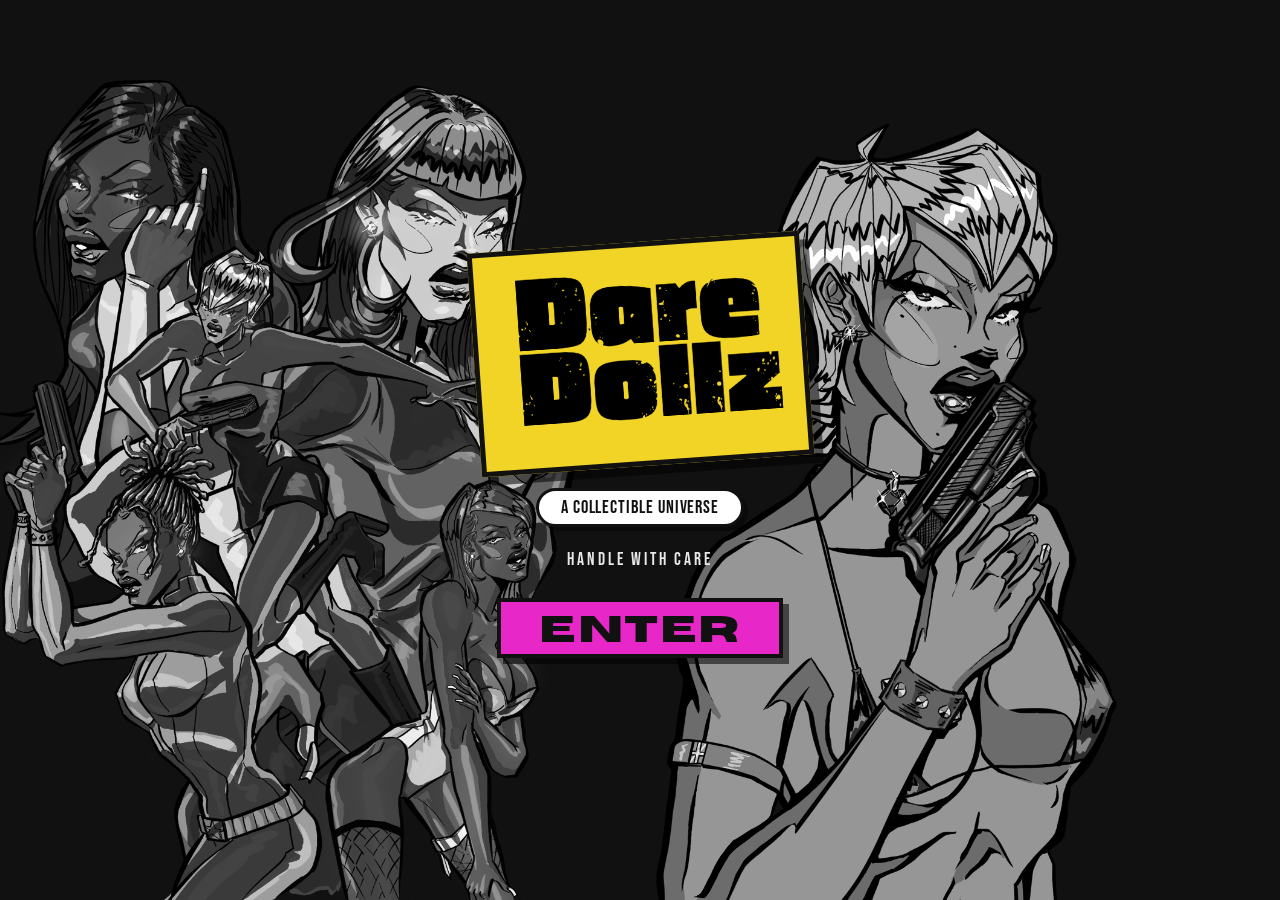
==== commit 1513002c: "Add product detail modal with variants; restyle landing & hero; content polish - Product cards now o" ====
--- a/index.html
+++ b/index.html
@@ -6,7 +6,7 @@
   <meta name="description" content="Dare Dollz — Grit. Glamour. Street Culture. Collectables, Merch, Comics, Toys.">
   <title>DARE DOLLZ — Enter</title>
   <link rel="icon" type="image/png" href="assets/images/logo-dare.png">
-  <link rel="stylesheet" href="css/style.css?v=17">
+  <link rel="stylesheet" href="css/style.css?v=30">
 </head>
 <body class="landing-body">
 
@@ -21,8 +21,8 @@
         <img src="assets/images/logo-dare-wide.png" alt="Dare Dollz">
       </a>
 
-      <p class="landing-tagline">Grit. Glamour. Street Culture</p>
-      <p class="landing-sub">Collectibles. Merch. Comics</p>
+      <p class="landing-tagline">A collectible universe</p>
+      <p class="landing-sub">handle with care</p>
 
       <a href="home.html" class="landing-enter">Enter</a>
     </div>
--- a/css/style.css
+++ b/css/style.css
@@ -105,6 +105,8 @@
   font-weight: 400;
 }
 .body-text strong { color: var(--blue); font-weight: 700; }
+.about .body-text { color: #111; font-weight: 700; }
+.about .body-text strong { color: #111; }
 
 /* Buttons */
 .btn {
@@ -171,10 +173,11 @@
   white-space: nowrap;
   padding: 10px 0;
   transform: rotate(-1deg);
-  margin: -8px -20px;
+  margin: -22px -40px;
   position: relative;
   z-index: 20;
-  box-shadow: 0 2px 8px rgba(0,0,0,0.15);
+  border-top: 4px solid #111;
+  border-bottom: 4px solid #111;
 }
 .marquee-tape.tape-reverse {
   transform: rotate(1deg);
@@ -298,24 +301,37 @@
 /* ── HERO ── */
 .hero {
   position: relative;
-  min-height: 74vh;
+  min-height: 88vh;
   background: var(--blue);
   display: flex;
   align-items: center;
   justify-content: center;
   overflow: hidden;
   padding: 120px 48px 60px;
-  border-bottom: 5px solid #111;
-}
-.hero-inner {
-  width: 100%;
-  max-width: 1260px;
-  display: grid;
-  grid-template-columns: 0.78fr 1.22fr;
-  gap: 32px;
-  align-items: center;
-}
-.hero-copy { display: flex; flex-direction: column; align-items: flex-start; gap: 24px; }
+}
+.hero-char {
+  position: absolute;
+  bottom: 0;
+  height: 88vh;
+  object-fit: contain;
+  object-position: bottom;
+  pointer-events: none;
+  user-select: none;
+  z-index: 1;
+  filter: grayscale(0.5);
+  opacity: 0.72;
+}
+.hero-char-left  { left: -2%; }
+.hero-char-right { right: 5%; }
+.hero-copy {
+  position: relative;
+  z-index: 5;
+  display: flex;
+  flex-direction: column;
+  align-items: center;
+  text-align: center;
+  gap: 24px;
+}
 .hero-kicker {
   font-family: var(--font-condensed);
   font-size: 1.05rem;
@@ -344,13 +360,12 @@
   filter: drop-shadow(8px 8px 0 rgba(0,0,0,0.28));
 }
 @media (max-width: 768px) {
-  .hero { min-height: auto; padding: 110px 22px 50px; }
-  .hero-inner { grid-template-columns: 1fr; gap: 24px; }
-  .hero-copy { align-items: stretch; }
-  .hero-kicker { align-self: flex-start; }
-  .hero-cta { width: 100%; gap: 12px; }
-  .hero-cta .btn { flex: 1; text-align: center; }
-  .hero-pic { max-height: 46vh; margin: 0 auto; }
+  .hero { min-height: 88vh; padding: 110px 22px 50px; }
+  .hero-char { height: 52vh; opacity: 0.72; filter: grayscale(0.5); }
+  .hero-char-left  { left: -18%; }
+  .hero-char-right { right: -18%; }
+  .hero-cta { gap: 12px; }
+  .hero-cta .btn { text-align: center; }
 }
 
 .hero-bg-right {
@@ -509,18 +524,13 @@
   opacity: 0.4;
   z-index: 0;
 }
-.about-img-wrap::after {
-  content: 'DARE DOLLZ: AGE OF CONSENT';
-  position: absolute;
-  bottom: -36px; right: 0;
-  font-family: var(--font-display);
-  font-size: 0.65rem;
-  letter-spacing: 0.4em;
-  color: var(--gray-mid);
-}
 .about-img {
   position: relative;
   z-index: 1;
+  display: block;
+  width: 100%;
+  background: var(--blue);
+  border: 4px solid #111;
   filter: drop-shadow(4px 4px 0 rgba(0,0,0,0.1));
 }
 
@@ -687,6 +697,14 @@
   background: var(--white);
   border: 2px solid rgba(0,0,0,0.06);
   transition: border-color var(--transition), transform var(--transition), box-shadow var(--transition);
+  /* reset: card is now a <button> */
+  display: block;
+  width: 100%;
+  padding: 0;
+  text-align: left;
+  font: inherit;
+  color: inherit;
+  cursor: pointer;
 }
 .product-card:hover {
   border-color: var(--pink);
@@ -697,6 +715,19 @@
   aspect-ratio: 1;
   overflow: hidden;
   background: var(--gray-light);
+  position: relative;
+}
+.product-badge {
+  position: absolute;
+  top: 10px; left: 10px;
+  font-family: var(--font-condensed);
+  letter-spacing: 0.14em;
+  text-transform: uppercase;
+  font-size: 0.72rem;
+  background: var(--black);
+  color: var(--white);
+  padding: 4px 10px;
+  border: 2px solid var(--black);
 }
 .product-img {
   width: 100%; height: 100%;
@@ -726,14 +757,150 @@
   color: var(--pink);
   letter-spacing: 0.06em;
 }
-.product-atc {
-  margin-top: 8px;
-  font-size: 0.82rem;
-  padding: 10px 24px;
-}
-.product-atc:disabled {
-  opacity: 0.4;
-  cursor: not-allowed;
+.product-view {
+  margin-top: 6px;
+  font-family: var(--font-condensed);
+  letter-spacing: 0.16em;
+  text-transform: uppercase;
+  font-size: 0.78rem;
+  color: var(--gray-mid);
+  transition: color var(--transition);
+}
+.product-card:hover .product-view { color: var(--pink); }
+
+/* ── PRODUCT DETAIL MODAL ── */
+.product-overlay {
+  position: fixed;
+  inset: 0;
+  background: rgba(0,0,0,0.6);
+  display: flex;
+  align-items: center;
+  justify-content: center;
+  padding: 24px;
+  z-index: 1100;
+  opacity: 0;
+  visibility: hidden;
+  transition: opacity 0.25s ease, visibility 0.25s ease;
+}
+.product-overlay.open { opacity: 1; visibility: visible; }
+.product-modal {
+  position: relative;
+  width: 100%;
+  max-width: 720px;
+  max-height: 86vh;
+  overflow-y: auto;
+  background: var(--white);
+  border: 5px solid var(--black);
+  box-shadow: 12px 12px 0 var(--pink);
+  display: grid;
+  grid-template-columns: 1fr 1fr;
+  transform: translateY(16px);
+  transition: transform 0.3s cubic-bezier(0.16,1,0.3,1);
+}
+.product-overlay.open .product-modal { transform: translateY(0); }
+.pm-close {
+  position: absolute;
+  top: 8px; right: 14px;
+  background: none; border: none;
+  font-size: 2.2rem; line-height: 1;
+  cursor: pointer; color: var(--black);
+  z-index: 2;
+}
+.pm-media {
+  background: var(--gray-light);
+  border-right: 4px solid var(--black);
+}
+.pm-img {
+  width: 100%; height: 100%;
+  object-fit: cover;
+  display: block;
+}
+.pm-info {
+  padding: 34px 30px 30px;
+  display: flex;
+  flex-direction: column;
+  gap: 14px;
+}
+.pm-title {
+  font-family: var(--font-display);
+  font-size: clamp(1.6rem, 4vw, 2.2rem);
+  line-height: 0.98;
+  color: var(--black);
+}
+.pm-price {
+  font-family: var(--font-display);
+  font-size: 1.3rem;
+  color: var(--pink);
+  letter-spacing: 0.04em;
+}
+.pm-options { display: flex; flex-direction: column; gap: 14px; }
+.pm-option-label {
+  font-family: var(--font-condensed);
+  letter-spacing: 0.18em;
+  text-transform: uppercase;
+  font-size: 0.78rem;
+  color: var(--gray-dark);
+  margin-bottom: 8px;
+}
+.pm-option-values { display: flex; flex-wrap: wrap; gap: 8px; }
+.pm-swatch {
+  font-family: var(--font-condensed);
+  letter-spacing: 0.06em;
+  text-transform: uppercase;
+  font-size: 0.85rem;
+  padding: 8px 16px;
+  background: var(--white);
+  border: 2px solid var(--black);
+  color: var(--black);
+  cursor: pointer;
+  transition: all var(--transition);
+}
+.pm-swatch:hover { background: var(--yellow); }
+.pm-swatch.selected {
+  background: var(--black);
+  color: var(--white);
+}
+.pm-qty-row { display: flex; flex-direction: column; gap: 0; }
+.pm-qty {
+  display: inline-flex;
+  align-items: center;
+  border: 2px solid var(--black);
+  width: fit-content;
+}
+.pm-qty-btn {
+  background: var(--white);
+  border: none;
+  font-size: 1.2rem;
+  line-height: 1;
+  width: 38px; height: 38px;
+  cursor: pointer;
+  color: var(--black);
+  transition: background var(--transition);
+}
+.pm-qty-btn:hover { background: var(--yellow); }
+.pm-qty-value {
+  font-family: var(--font-condensed);
+  font-size: 1.05rem;
+  min-width: 44px;
+  text-align: center;
+  border-left: 2px solid var(--black);
+  border-right: 2px solid var(--black);
+  padding: 8px 0;
+}
+.pm-atc { width: 100%; text-align: center; margin-top: 4px; }
+.pm-atc:disabled { opacity: 0.4; cursor: not-allowed; }
+.pm-desc {
+  font-family: var(--font-body);
+  font-size: 0.95rem;
+  line-height: 1.6;
+  color: var(--gray-dark);
+  border-top: 2px solid rgba(0,0,0,0.08);
+  padding-top: 14px;
+}
+.pm-desc p { margin-bottom: 8px; }
+@media (max-width: 720px) {
+  .product-modal { grid-template-columns: 1fr; }
+  .pm-media { border-right: none; border-bottom: 4px solid var(--black); aspect-ratio: 1; }
 }
 
 /* ── CREATORZ ── */
@@ -812,20 +979,57 @@
 .creator-bio {
   font-size: 1rem;
   line-height: 1.8;
-  color: rgba(255,255,255,0.8);
+  color: rgba(255,255,255,0.92);
+  font-weight: 600;
 }
 .creator-bio strong { color: var(--white); }
 .creator-bio em { color: var(--yellow); font-style: normal; }
 
 .origin-box {
-  background: rgba(0,0,0,0.2);
-  border: 2px solid var(--yellow);
-  padding: 26px 30px;
+  position: relative;
+  background: var(--purple);
+  border: 4px solid #111;
+  box-shadow: 9px 9px 0 #111;
+  padding: 34px 32px 30px;
+  margin-top: 16px;
+}
+.origin-box::before {
+  content: '// THE ORIGIN';
+  position: absolute;
+  top: -15px; left: 24px;
+  background: var(--yellow);
+  color: #111;
+  font-family: var(--font-condensed);
+  letter-spacing: 0.22em;
+  font-size: 0.78rem;
+  padding: 4px 14px;
+  border: 3px solid #111;
 }
 .origin-box p {
   font-size: 0.97rem;
   line-height: 1.8;
-  color: rgba(255,255,255,0.7);
+  color: #111;
+  font-weight: 600;
+}
+
+/* Creatorz intro paragraph (inline color set in markup) */
+.creatorz .body-text { font-weight: 600; }
+
+.creatorz-greenbox {
+  display: block;
+  align-self: center;
+  margin: 0 auto;
+  text-align: center;
+  font-family: var(--font-body);
+  font-size: 1.05rem;
+  line-height: 1.5;
+  font-weight: 700;
+  color: #111;
+  background: var(--green);
+  border: 4px solid #111;
+  padding: 12px 22px;
+  max-width: 520px;
+  box-shadow: 6px 6px 0 rgba(0,0,0,0.45);
 }
 
 /* ── CART DRAWER ── */
@@ -1195,7 +1399,7 @@
 }
 
 /* ══════════════ LANDING / ENTER SPLASH ══════════════ */
-.landing-body { background: #68cafe; overflow: hidden; }
+.landing-body { background: #111111; overflow: hidden; }
 
 .landing {
   position: relative;
@@ -1214,12 +1418,14 @@
   height: 94vh;
   object-fit: contain;
   object-position: bottom;
-  pointer-events: none;
   user-select: none;
   z-index: 1;
-}
+  filter: grayscale(1);
+  transition: filter 0.4s ease;
+}
+.landing-char:hover { filter: grayscale(0); }
 .landing-left  { left: -2%; }
-.landing-right { right: -2%; }
+.landing-right { right: 5%; }
 
 .landing-center {
   position: relative;
@@ -1236,25 +1442,25 @@
   display: inline-block;
   background: var(--yellow);
   border: 5px solid #111;
-  padding: 10px 18px;
+  padding: 10px 18px 4px;
   transform: rotate(-4deg);
   box-shadow: 9px 9px 0 rgba(0,0,0,0.55);
   transition: transform 0.2s ease;
 }
 .landing-logo-box:hover { transform: rotate(-4deg) scale(1.03); }
-.landing-logo-box img { height: clamp(130px, 20vw, 230px); display: block; }
+.landing-logo-box img { height: clamp(120px, 17vw, 200px); display: block; margin: 0 auto; }
 
 /* Grey pill tagline */
 .landing-tagline {
   font-family: var(--font-condensed);
-  font-size: clamp(1.1rem, 2.8vw, 1.9rem);
+  font-size: clamp(0.8rem, 1.8vw, 1.15rem);
   letter-spacing: 0.05em;
   text-transform: uppercase;
-  color: #1a1a1a;
-  background: #b6bcc6;
-  border: 4px solid #111;
+  color: #111;
+  background: #ffffff;
+  border: 3px solid #111;
   border-radius: 44px;
-  padding: 7px 28px;
+  padding: 5px 22px;
   box-shadow: 4px 4px 0 rgba(0,0,0,0.4);
 }
 
@@ -1263,21 +1469,21 @@
   font-size: clamp(0.85rem, 1.6vw, 1.1rem);
   letter-spacing: 0.16em;
   text-transform: uppercase;
-  color: #111;
+  color: #e8e8e8;
 }
 
 /* Pink ENTER button */
 .landing-enter {
   font-family: var(--font-display);
-  font-size: clamp(2.2rem, 6vw, 4rem);
+  font-size: clamp(1.5rem, 3.6vw, 2.4rem);
   letter-spacing: 0.04em;
   text-transform: uppercase;
   color: #111;
   background: var(--pink);
-  border: 5px solid #111;
-  padding: 8px 56px 4px;
+  border: 4px solid #111;
+  padding: 6px 38px 2px;
   margin-top: 6px;
-  box-shadow: 9px 9px 0 rgba(0,0,0,0.55);
+  box-shadow: 6px 6px 0 rgba(0,0,0,0.55);
   transition: transform 0.12s ease, box-shadow 0.12s ease;
 }
 .landing-enter:hover  { transform: translate(-2px,-2px); box-shadow: 12px 12px 0 rgba(0,0,0,0.6); }
